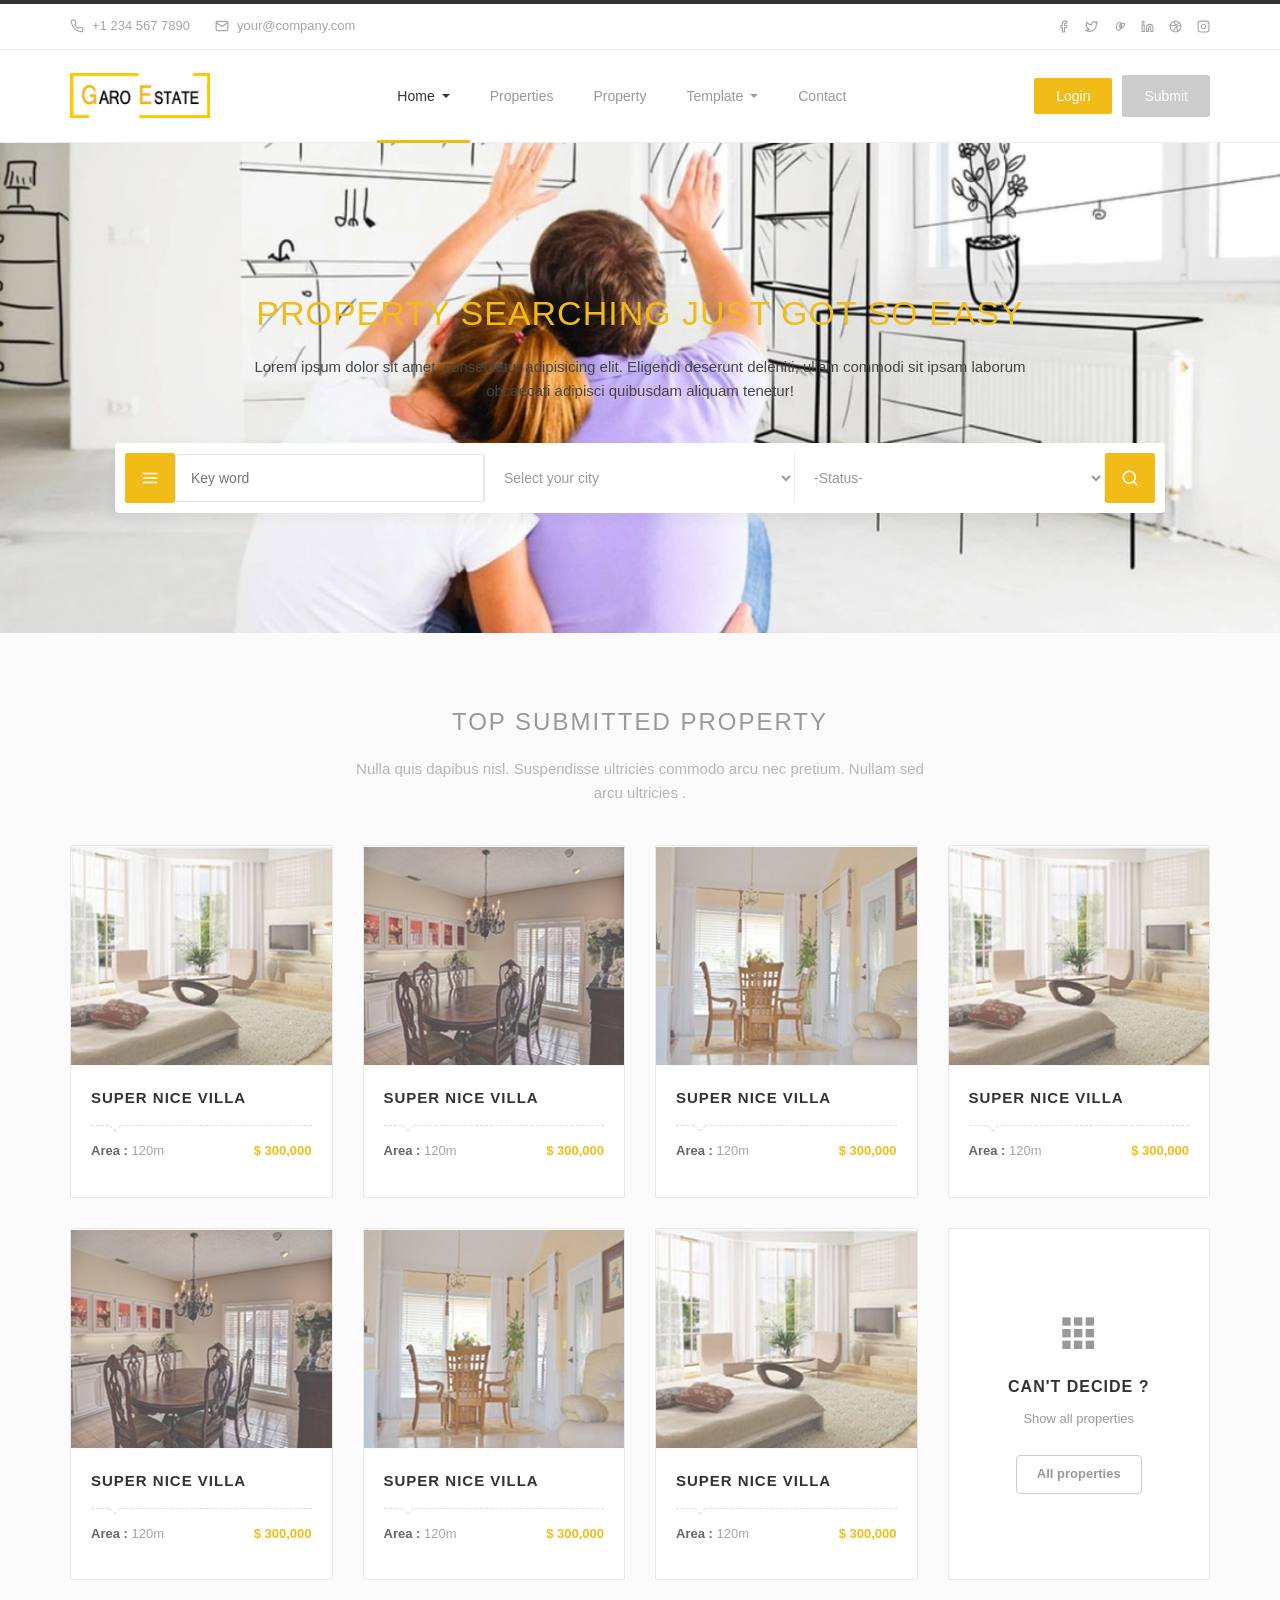
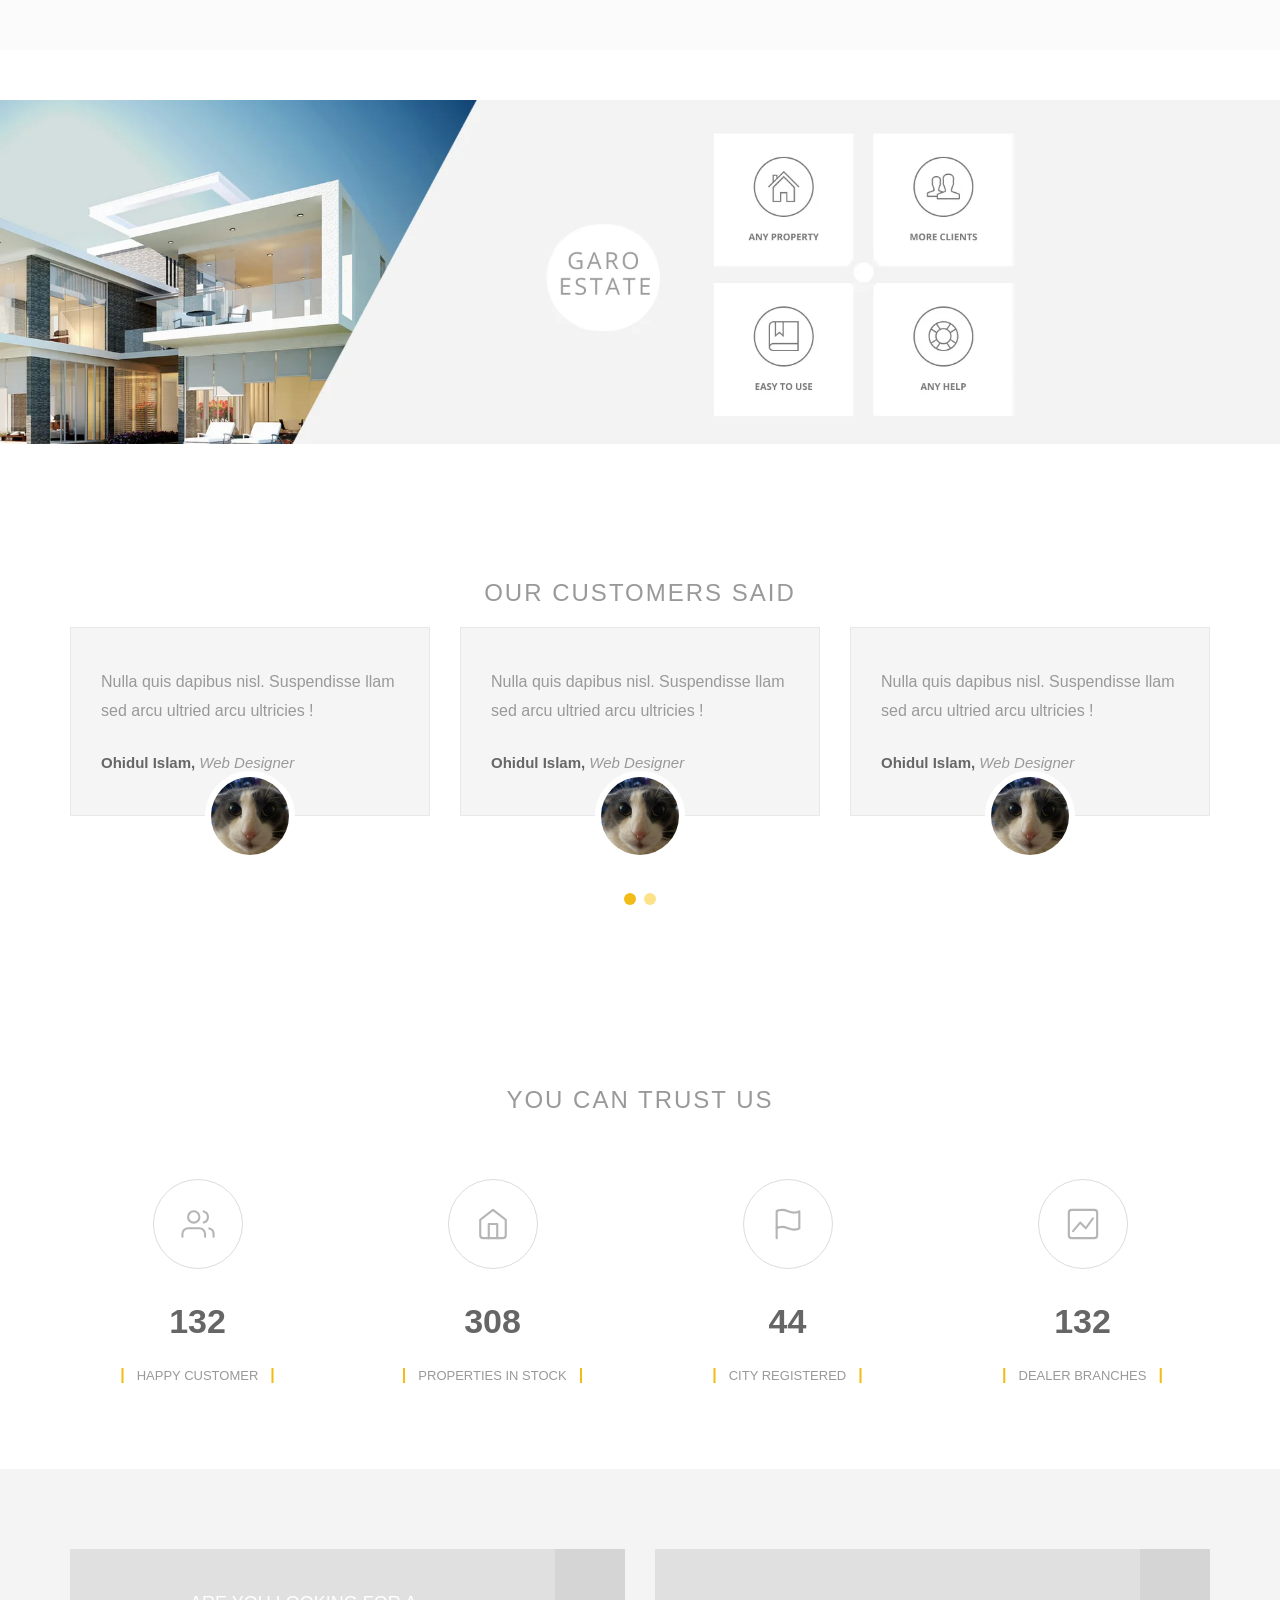
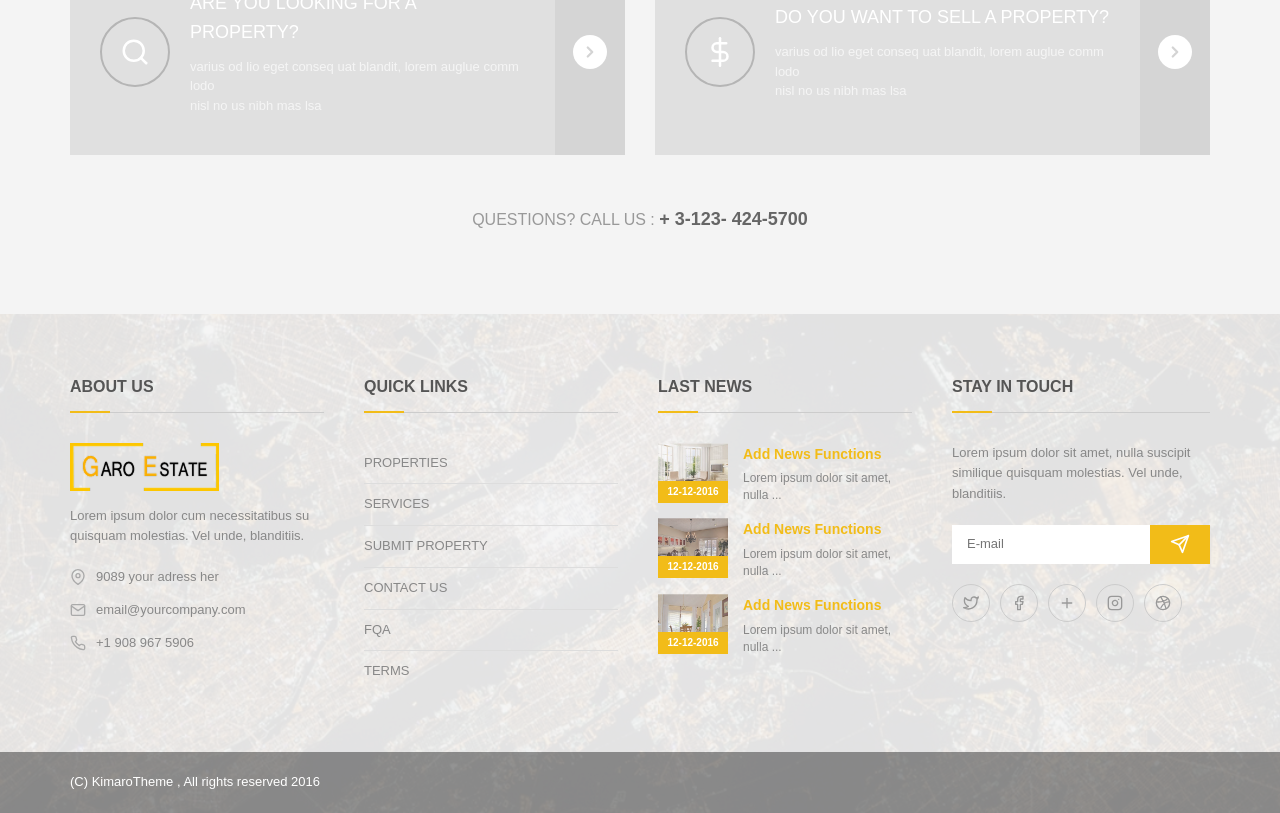
==== index.html @ 88545272 "Add files via upload" ====
<!DOCTYPE html>
<html lang="uk">
<head>
    <meta charset="UTF-8">
    <meta http-equiv="X-UA-Compatible" content="IE=edge">
    <meta name="viewport" content="width=device-width, initial-scale=1.0">
    <title>Garo Estate — Оренда та купівля елітної нерухомості</title>
    <meta name="description" content="Знайдіть віллу своєї мрії разом з Garo Estate. Продаж та оренда будинків, квартир та елітної нерухомості.">
    <link rel="icon" type="image/png" href="assets/img/favicon.png">
    <link rel="stylesheet" href="css/normalize.css">
    <link rel="stylesheet" href="https://cdn.jsdelivr.net/npm/swiper@11/swiper-bundle.min.css">
    <link rel="stylesheet" href="css/style.css">
</head>
<body>

    <header class="main-header">
        <div class="top-bar">
            <div class="container">
                <div class="top-bar__contacts">
                    <a href="tel:+1234567890">
                        <svg width="14" height="14" viewBox="0 0 24 24" fill="none" stroke="currentColor" stroke-width="2" stroke-linecap="round" stroke-linejoin="round"><path d="M22 16.92v3a2 2 0 0 1-2.18 2 19.79 19.79 0 0 1-8.63-3.07 19.5 19.5 0 0 1-6-6 19.79 19.79 0 0 1-3.07-8.67A2 2 0 0 1 4.11 2h3a2 2 0 0 1 2 1.72 12.84 12.84 0 0 0 .7 2.81 2 2 0 0 1-.45 2.11L8.09 9.91a16 16 0 0 0 6 6l1.27-1.27a2 2 0 0 1 2.11-.45 12.84 12.84 0 0 0 2.81.7A2 2 0 0 1 22 16.92z"></path></svg>
                        +1 234 567 7890
                    </a>
                    <a href="mailto:your@company.com">
                        <svg width="14" height="14" viewBox="0 0 24 24" fill="none" stroke="currentColor" stroke-width="2" stroke-linecap="round" stroke-linejoin="round"><path d="M4 4h16c1.1 0 2 .9 2 2v12c0 1.1-.9 2-2 2H4c-1.1 0-2-.9-2-2V6c0-1.1.9-2 2-2z"></path><polyline points="22,6 12,13 2,6"></polyline></svg>
                        your@company.com
                    </a>
                </div>
                <div class="top-bar__socials">
                    <a href="https://facebook.com" target="_blank" aria-label="Facebook">
                        <svg width="13" height="13" viewBox="0 0 24 24" fill="none" stroke="currentColor" stroke-width="2" stroke-linecap="round" stroke-linejoin="round"><path d="M18 2h-3a5 5 0 0 0-5 5v3H7v4h3v8h4v-8h3l1-4h-4V7a1 1 0 0 1 1-1h3z"></path></svg>
                    </a>
                    <a href="https://twitter.com" target="_blank" aria-label="Twitter">
                        <svg width="13" height="13" viewBox="0 0 24 24" fill="none" stroke="currentColor" stroke-width="2" stroke-linecap="round" stroke-linejoin="round"><path d="M23 3a10.9 10.9 0 0 1-3.14 1.53 4.48 4.48 0 0 0-7.86 3v1A10.66 10.66 0 0 1 3 4s-4 9 5 13a11.64 11.64 0 0 1-7 2c9 5 20 0 20-11.5a4.5 4.5 0 0 0-.08-.83A7.72 7.72 0 0 0 23 3z"></path></svg>
                    </a>
                    <a href="https://vimeo.com" target="_blank" aria-label="Vimeo">
                        <svg width="13" height="13" viewBox="0 0 24 24" fill="none" stroke="currentColor" stroke-width="2" stroke-linecap="round" stroke-linejoin="round"><path d="M22 6c0 4.14-5 9.17-10.5 12.33C9.5 19.5 6 17 6 13c0-3.33 3.5-9 6-9 2.5 0 4 2.5 4 5s-1.5 5-2.5 5-1.5-2-1.5-3c0-1 .5-2 1.5-2s1.5.5 1.5 1.5c0 1-.5 2-1.5 2-1 0-1.5-.5-1.5-1.5 0-1 1-3 2.5-4s4-1.5 6 0z"></path></svg>
                    </a>
                    <a href="https://linkedin.com" target="_blank" aria-label="LinkedIn">
                        <svg width="13" height="13" viewBox="0 0 24 24" fill="none" stroke="currentColor" stroke-width="2" stroke-linecap="round" stroke-linejoin="round"><path d="M16 8a6 6 0 0 1 6 6v7h-4v-7a2 2 0 0 0-2-2 2 2 0 0 0-2 2v7h-4v-7a6 6 0 0 1 6-6z"></path><rect x="2" y="9" width="4" height="12"></rect><circle cx="4" cy="4" r="2"></circle></svg>
                    </a>
                    <a href="https://dribbble.com" target="_blank" aria-label="Dribbble">
                        <svg width="13" height="13" viewBox="0 0 24 24" fill="none" stroke="currentColor" stroke-width="2" stroke-linecap="round" stroke-linejoin="round"><circle cx="12" cy="12" r="10"></circle><path d="M8.56 2.75c4.37 6.03 6.02 9.42 8.03 17.72m2.54-15.38c-3.72 4.35-8.94 5.83-16.79 5.25m19.5 0c-4.32-.42-9.15 1.54-12.82 8.44"></path></svg>
                    </a>
                    <a href="https://instagram.com" target="_blank" aria-label="Instagram">
                        <svg width="13" height="13" viewBox="0 0 24 24" fill="none" stroke="currentColor" stroke-width="2" stroke-linecap="round" stroke-linejoin="round"><rect x="2" y="2" width="20" height="20" rx="5" ry="5"></rect><path d="M16 11.37A4 4 0 1 1 12.63 8 4 4 0 0 1 16 11.37z"></path><line x1="17.5" y1="6.5" x2="17.51" y2="6.5"></line></svg>
                    </a>
                </div>
            </div>
        </div>

        <div class="nav-bar">
            <div class="container">
                <a href="index.html" class="logo">
                    <img src="assets/img/logo.png" alt="Garo Estate">
                </a>

                <button class="burger-menu" id="burgerToggle" aria-label="Menu">
                    <span class="burger-menu__line"></span>
                </button>

                <nav class="main-nav" id="mainNav">
                    <ul class="nav-list">
                        <li class="nav-item">
                            <a href="index.html" class="nav-link active">Home <span class="arrow-down"></span></a>
                        </li>
                        <li class="nav-item">
                            <a href="properties.html" class="nav-link">Properties</a>
                        </li>
                        <li class="nav-item">
                            <a href="property-single.html" class="nav-link">Property</a>
                        </li>
                        <li class="nav-item">
                            <a href="services.html" class="nav-link">Template <span class="arrow-down"></span></a>
                        </li>
                        <li class="nav-item">
                            <a href="contact.html" class="nav-link">Contact</a>
                        </li>
                    </ul>
                </nav>

                <div class="header-actions">
                    <button class="btn btn--login" id="openModalBtn">Login</button>
                    <a href="#" class="btn btn--submit">Submit</a>
                </div>
            </div>
        </div>
    </header>

    <main>
        <section class="hero-section">
            <div class="container">
                <h1 class="hero-title">PROPERTY SEARCHING JUST GOT SO EASY</h1>
                <p class="hero-subtitle">Lorem ipsum dolor sit amet, consectetur adipisicing elit. Eligendi deserunt deleniti, ullam commodi sit ipsam laborum obcaecati adipisci quibusdam aliquam tenetur!</p>
                
                <form class="hero-search-form">
                    <button type="button" class="btn-search-icon" aria-label="Menu">
                        <svg width="18" height="18" viewBox="0 0 24 24" fill="none" stroke="#ffffff" stroke-width="2" stroke-linecap="round" stroke-linejoin="round"><line x1="3" y1="12" x2="21" y2="12"></line><line x1="3" y1="6" x2="21" y2="6"></line><line x1="3" y1="18" x2="21" y2="18"></line></svg>
                    </button>
                    
                    <div class="input-group">
                        <input type="text" placeholder="Key word" aria-label="Keyword">
                    </div>
                    
                    <div class="input-group">
                        <select aria-label="City">
                            <option value="">Select your city</option>
                            <option value="Miami">Miami</option>
                            <option value="Coral Gables">Coral Gables</option>
                        </select>
                    </div>

                    <div class="input-group">
                        <select aria-label="Status">
                            <option value="">-Status-</option>
                            <option value="sale">For Sale</option>
                            <option value="rent">For Rent</option>
                        </select>
                    </div>
                    
                    <button type="submit" class="btn-search-icon" aria-label="Search">
                        <svg width="18" height="18" viewBox="0 0 24 24" fill="none" stroke="#ffffff" stroke-width="2" stroke-linecap="round" stroke-linejoin="round"><circle cx="11" cy="11" r="8"></circle><line x1="21" y1="21" x2="16.65" y2="16.65"></line></svg>
                    </button>
                </form>
            </div>
        </section>

        <section class="properties-section">
            <div class="container">
                <div class="section-header-centered">
                    <h2 class="section-title">Top Submitted Property</h2>
                    <p class="section-subtitle">Nulla quis dapibus nisl. Suspendisse ultricies commodo arcu nec pretium. Nullam sed arcu ultricies .</p>
                </div>
                
                <div class="properties-grid">
                    <article class="property-card">
                        <div class="property-card__img">
                            <img src="assets/img/content/villa-1.webp" alt="Villa">
                        </div>
                        <div class="property-card__content">
                            <h3>Super Nice Villa</h3>
                            <div class="card-divider"></div>
                            <div class="property-card__meta">
                                <span class="area"><strong>Area : </strong>120m</span>
                                <span class="price">$ 300,000</span>
                            </div>
                        </div>
                    </article>

                    <article class="property-card">
                        <div class="property-card__img">
                            <img src="assets/img/content/villa-2.webp" alt="Villa">
                        </div>
                        <div class="property-card__content">
                            <h3>Super Nice Villa</h3>
                            <div class="card-divider"></div>
                            <div class="property-card__meta">
                                <span class="area"><strong>Area : </strong>120m</span>
                                <span class="price">$ 300,000</span>
                            </div>
                        </div>
                    </article>

                    <article class="property-card">
                        <div class="property-card__img">
                            <img src="assets/img/content/villa-3.webp" alt="Villa">
                        </div>
                        <div class="property-card__content">
                            <h3>Super Nice Villa</h3>
                            <div class="card-divider"></div>
                            <div class="property-card__meta">
                                <span class="area"><strong>Area : </strong>120m</span>
                                <span class="price">$ 300,000</span>
                            </div>
                        </div>
                    </article>

                    <article class="property-card">
                        <div class="property-card__img">
                            <img src="assets/img/content/villa-1.webp" alt="Villa">
                        </div>
                        <div class="property-card__content">
                            <h3>Super Nice Villa</h3>
                            <div class="card-divider"></div>
                            <div class="property-card__meta">
                                <span class="area"><strong>Area : </strong>120m</span>
                                <span class="price">$ 300,000</span>
                            </div>
                        </div>
                    </article>

                    <article class="property-card">
                        <div class="property-card__img">
                            <img src="assets/img/content/villa-2.webp" alt="Villa">
                        </div>
                        <div class="property-card__content">
                            <h3>Super Nice Villa</h3>
                            <div class="card-divider"></div>
                            <div class="property-card__meta">
                                <span class="area"><strong>Area : </strong>120m</span>
                                <span class="price">$ 300,000</span>
                            </div>
                        </div>
                    </article>

                    <article class="property-card">
                        <div class="property-card__img">
                            <img src="assets/img/content/villa-3.webp" alt="Villa">
                        </div>
                        <div class="property-card__content">
                            <h3>Super Nice Villa</h3>
                            <div class="card-divider"></div>
                            <div class="property-card__meta">
                                <span class="area"><strong>Area : </strong>120m</span>
                                <span class="price">$ 300,000</span>
                            </div>
                        </div>
                    </article>

                    <article class="property-card">
                        <div class="property-card__img">
                            <img src="assets/img/content/villa-1.webp" alt="Villa">
                        </div>
                        <div class="property-card__content">
                            <h3>Super Nice Villa</h3>
                            <div class="card-divider"></div>
                            <div class="property-card__meta">
                                <span class="area"><strong>Area : </strong>120m</span>
                                <span class="price">$ 300,000</span>
                            </div>
                        </div>
                    </article>

                    <article class="property-card property-card--decide">
                        <div class="decide-box">
                            <svg width="40" height="40" viewBox="0 0 24 24" fill="#999" xmlns="http://www.w3.org/2000/svg" style="margin-bottom: 20px;">
                                <rect x="2" y="2" width="5" height="5" />
                                <rect x="9" y="2" width="5" height="5" />
                                <rect x="16" y="2" width="5" height="5" />
                                <rect x="2" y="9" width="5" height="5" />
                                <rect x="9" y="9" width="5" height="5" />
                                <rect x="16" y="9" width="5" height="5" />
                                <rect x="2" y="16" width="5" height="5" />
                                <rect x="9" y="16" width="5" height="5" />
                                <rect x="16" y="16" width="5" height="5" />
                            </svg>
                            <h3>Can't Decide ?</h3>
                            <p>Show all properties</p>
                            <a href="properties.html" class="btn btn--outline">All properties</a>
                        </div>
                    </article>
                </div>
            </div>
        </section>

        <section class="features-section" style="padding: 50px 0;">
            <div style="width: 100%; max-width: 1920px; margin: 0 auto;">
                <img src="assets/img/content/features-building.webp" alt="Garo Estate Features" style="width: 100%; display: block; object-fit: cover;">
            </div>
        </section>

        <section class="reviews-section">
            <div class="container">
                <h2 class="section-title">Our Customers Said</h2>
                
                <div class="swiper reviews-slider">
                    <div class="swiper-wrapper">
                        <div class="swiper-slide">
                            <div class="review-card">
                                <p class="review-text">Nulla quis dapibus nisl. Suspendisse llam sed arcu ultried arcu ultricies !</p>
                                <p class="review-author"><strong>Ohidul Islam,</strong> <em>Web Designer</em></p>
                            </div>
                            <img src="assets/img/content/user-1.webp" alt="Ohidul Islam" class="review-avatar">
                        </div>
                        <div class="swiper-slide">
                            <div class="review-card">
                                <p class="review-text">Nulla quis dapibus nisl. Suspendisse llam sed arcu ultried arcu ultricies !</p>
                                <p class="review-author"><strong>Ohidul Islam,</strong> <em>Web Designer</em></p>
                            </div>
                            <img src="assets/img/content/user-1.webp" alt="Ohidul Islam" class="review-avatar">
                        </div>
                        <div class="swiper-slide">
                            <div class="review-card">
                                <p class="review-text">Nulla quis dapibus nisl. Suspendisse llam sed arcu ultried arcu ultricies !</p>
                                <p class="review-author"><strong>Ohidul Islam,</strong> <em>Web Designer</em></p>
                            </div>
                            <img src="assets/img/content/user-1.webp" alt="Ohidul Islam" class="review-avatar">
                        </div>
                        <div class="swiper-slide">
                            <div class="review-card">
                                <p class="review-text">Nulla quis dapibus nisl. Suspendisse llam sed arcu ultried arcu ultricies !</p>
                                <p class="review-author"><strong>Ohidul Islam,</strong> <em>Web Designer</em></p>
                            </div>
                            <img src="assets/img/content/user-1.webp" alt="Ohidul Islam" class="review-avatar">
                        </div>
                        <div class="swiper-slide">
                            <div class="review-card">
                                <p class="review-text">Nulla quis dapibus nisl. Suspendisse llam sed arcu ultried arcu ultricies !</p>
                                <p class="review-author"><strong>Ohidul Islam,</strong> <em>Web Designer</em></p>
                            </div>
                            <img src="assets/img/content/user-1.webp" alt="Ohidul Islam" class="review-avatar">
                        </div>
                        <div class="swiper-slide">
                            <div class="review-card">
                                <p class="review-text">Nulla quis dapibus nisl. Suspendisse llam sed arcu ultried arcu ultricies !</p>
                                <p class="review-author"><strong>Ohidul Islam,</strong> <em>Web Designer</em></p>
                            </div>
                            <img src="assets/img/content/user-1.webp" alt="Ohidul Islam" class="review-avatar">
                        </div>
                    </div>
                    <div class="swiper-pagination"></div>
                </div>
            </div>
        </section>

        <section class="counters-section">
            <div class="container">
                <h2 class="section-title" style="margin-bottom: 60px;">You Can Trust Us</h2>
                <div class="counters-grid">
                    
                    <div class="counter-item">
                        <div class="counter-icon">
                            <svg width="34" height="34" viewBox="0 0 24 24" fill="none" stroke="#b5b5b5" stroke-width="1.5" stroke-linecap="round" stroke-linejoin="round">
                                <path d="M17 21v-2a4 4 0 0 0-4-4H5a4 4 0 0 0-4 4v2"></path>
                                <circle cx="9" cy="7" r="4"></circle>
                                <path d="M23 21v-2a4 4 0 0 0-3-3.87"></path>
                                <path d="M16 3.13a4 4 0 0 1 0 7.75"></path>
                            </svg>
                        </div>
                        <span class="counter-number" data-target="490">0</span>
                        <p class="counter-label"><span class="yellow-pipe">|</span> Happy Customer <span class="yellow-pipe">|</span></p>
                    </div>

                    <div class="counter-item">
                        <div class="counter-icon">
                            <svg width="34" height="34" viewBox="0 0 24 24" fill="none" stroke="#b5b5b5" stroke-width="1.5" stroke-linecap="round" stroke-linejoin="round">
                                <path d="M3 9l9-7 9 7v11a2 2 0 0 1-2 2H5a2 2 0 0 1-2-2z"></path>
                                <polyline points="9 22 9 12 15 12 15 22"></polyline>
                            </svg>
                        </div>
                        <span class="counter-number" data-target="1300">0</span>
                        <p class="counter-label"><span class="yellow-pipe">|</span> Properties in Stock <span class="yellow-pipe">|</span></p>
                    </div>

                    <div class="counter-item">
                        <div class="counter-icon">
                            <svg width="34" height="34" viewBox="0 0 24 24" fill="none" stroke="#b5b5b5" stroke-width="1.5" stroke-linecap="round" stroke-linejoin="round">
                                <path d="M4 15s1-1 4-1 5 2 8 2 4-1 4-1V3s-1 1-4 1-5-2-8-2-4 1-4 1z"></path>
                                <line x1="4" y1="22" x2="4" y2="15"></line>
                            </svg>
                        </div>
                        <span class="counter-number" data-target="146">0</span>
                        <p class="counter-label"><span class="yellow-pipe">|</span> City Registered <span class="yellow-pipe">|</span></p>
                    </div>

                    <div class="counter-item">
                        <div class="counter-icon">
                            <svg width="34" height="34" viewBox="0 0 24 24" fill="none" stroke="#b5b5b5" stroke-width="1.5" stroke-linecap="round" stroke-linejoin="round">
                                <rect x="2" y="2" width="20" height="20" rx="2" ry="2"></rect>
                                <polyline points="5 17 10 11 14 15 19 8"></polyline>
                            </svg>
                        </div>
                        <span class="counter-number" data-target="490">0</span>
                        <p class="counter-label"><span class="yellow-pipe">|</span> Dealer Branches <span class="yellow-pipe">|</span></p>
                    </div>

                </div>
            </div>
        </section>

        <section class="cta-section">
            <div class="container">
                <div class="cta-grid">
                    
                    <a href="properties.html" class="cta-box">
                        <div class="cta-box__content">
                            <div class="cta-box__icon">
                                <svg width="30" height="30" viewBox="0 0 24 24" fill="none" stroke="#fff" stroke-width="2" stroke-linecap="round" stroke-linejoin="round">
                                    <circle cx="11" cy="11" r="8"></circle>
                                    <line x1="21" y1="21" x2="16.65" y2="16.65"></line>
                                </svg>
                            </div>
                            <div class="cta-box__text">
                                <h3>ARE YOU LOOKING FOR A PROPERTY?</h3>
                                <p>varius od lio eget conseq uat blandit, lorem auglue comm lodo<br>nisl no us nibh mas lsa</p>
                            </div>
                        </div>
                        <div class="cta-box__arrow">
                            <div class="arrow-circle">
                                <svg width="18" height="18" viewBox="0 0 24 24" fill="none" stroke="#d4d4d4" stroke-width="3" stroke-linecap="round" stroke-linejoin="round">
                                    <polyline points="9 18 15 12 9 6"></polyline>
                                </svg>
                            </div>
                        </div>
                    </a>

                    <a href="contact.html" class="cta-box">
                        <div class="cta-box__content">
                            <div class="cta-box__icon">
                                <svg width="30" height="30" viewBox="0 0 24 24" fill="none" stroke="#fff" stroke-width="2" stroke-linecap="round" stroke-linejoin="round">
                                    <line x1="12" y1="1" x2="12" y2="23"></line>
                                    <path d="M17 5H9.5a3.5 3.5 0 0 0 0 7h5a3.5 3.5 0 0 1 0 7H6"></path>
                                </svg>
                            </div>
                            <div class="cta-box__text">
                                <h3>DO YOU WANT TO SELL A PROPERTY?</h3>
                                <p>varius od lio eget conseq uat blandit, lorem auglue comm lodo<br>nisl no us nibh mas lsa</p>
                            </div>
                        </div>
                        <div class="cta-box__arrow">
                            <div class="arrow-circle">
                                <svg width="18" height="18" viewBox="0 0 24 24" fill="none" stroke="#d4d4d4" stroke-width="3" stroke-linecap="round" stroke-linejoin="round">
                                    <polyline points="9 18 15 12 9 6"></polyline>
                                </svg>
                            </div>
                        </div>
                    </a>

                </div>

                <div class="cta-call">
                    QUESTIONS? CALL US : <strong>+ 3-123- 424-5700</strong>
                </div>
            </div>
        </section>
    </main>

    <footer class="main-footer">
        <div class="container footer-grid">
            
            <div class="footer-col">
                <h5 class="footer-title">ABOUT US</h5>
                <div class="footer-logo">
                    <img src="assets/img/logo.png" alt="Garo Estate">
                </div>
                <p class="footer-desc">Lorem ipsum dolor cum necessitatibus su quisquam molestias. Vel unde, blanditiis.</p>
                <ul class="footer-contact">
                    <li>
                        <svg width="16" height="16" viewBox="0 0 24 24" fill="none" stroke="currentColor" stroke-width="2" stroke-linecap="round" stroke-linejoin="round"><path d="M21 10c0 7-9 13-9 13s-9-6-9-13a9 9 0 0 1 18 0z"></path><circle cx="12" cy="10" r="3"></circle></svg>
                        9089 your adress her
                    </li>
                    <li>
                        <svg width="16" height="16" viewBox="0 0 24 24" fill="none" stroke="currentColor" stroke-width="2" stroke-linecap="round" stroke-linejoin="round"><path d="M4 4h16c1.1 0 2 .9 2 2v12c0 1.1-.9 2-2 2H4c-1.1 0-2-.9-2-2V6c0-1.1.9-2 2-2z"></path><polyline points="22,6 12,13 2,6"></polyline></svg>
                        email@yourcompany.com
                    </li>
                    <li>
                        <svg width="16" height="16" viewBox="0 0 24 24" fill="none" stroke="currentColor" stroke-width="2" stroke-linecap="round" stroke-linejoin="round"><path d="M22 16.92v3a2 2 0 0 1-2.18 2 19.79 19.79 0 0 1-8.63-3.07 19.5 19.5 0 0 1-6-6 19.79 19.79 0 0 1-3.07-8.67A2 2 0 0 1 4.11 2h3a2 2 0 0 1 2 1.72 12.84 12.84 0 0 0 .7 2.81 2 2 0 0 1-.45 2.11L8.09 9.91a16 16 0 0 0 6 6l1.27-1.27a2 2 0 0 1 2.11-.45 12.84 12.84 0 0 0 2.81.7A2 2 0 0 1 22 16.92z"></path></svg>
                        +1 908 967 5906
                    </li>
                </ul>
            </div>

            <div class="footer-col">
                <h5 class="footer-title">QUICK LINKS</h5>
                <ul class="footer-links">
                    <li><a href="properties.html">PROPERTIES</a></li>
                    <li><a href="services.html">SERVICES</a></li>
                    <li><a href="#">SUBMIT PROPERTY</a></li>
                    <li><a href="contact.html">CONTACT US</a></li>
                    <li><a href="#">FQA</a></li>
                    <li><a href="#">TERMS</a></li>
                </ul>
            </div>

            <div class="footer-col">
                <h5 class="footer-title">LAST NEWS</h5>
                <div class="footer-news">
                    
                    <article class="news-item">
                        <div class="news-item__img">
                            <img src="assets/img/content/villa-1.webp" alt="News">
                            <span class="news-date">12-12-2016</span>
                        </div>
                        <div class="news-item__content">
                            <h6><a href="#">Add News Functions</a></h6>
                            <p>Lorem ipsum dolor sit amet, nulla ...</p>
                        </div>
                    </article>

                    <article class="news-item">
                        <div class="news-item__img">
                            <img src="assets/img/content/villa-2.webp" alt="News">
                            <span class="news-date">12-12-2016</span>
                        </div>
                        <div class="news-item__content">
                            <h6><a href="#">Add News Functions</a></h6>
                            <p>Lorem ipsum dolor sit amet, nulla ...</p>
                        </div>
                    </article>

                    <article class="news-item">
                        <div class="news-item__img">
                            <img src="assets/img/content/villa-3.webp" alt="News">
                            <span class="news-date">12-12-2016</span>
                        </div>
                        <div class="news-item__content">
                            <h6><a href="#">Add News Functions</a></h6>
                            <p>Lorem ipsum dolor sit amet, nulla ...</p>
                        </div>
                    </article>

                </div>
            </div>

            <div class="footer-col">
                <h5 class="footer-title">STAY IN TOUCH</h5>
                <p class="footer-desc">Lorem ipsum dolor sit amet, nulla suscipit similique quisquam molestias. Vel unde, blanditiis.</p>
                
                <form class="footer-subscribe">
                    <input type="email" placeholder="E-mail" required>
                    <button type="submit" aria-label="Subscribe">
                        <svg width="20" height="20" viewBox="0 0 24 24" fill="none" stroke="currentColor" stroke-width="2" stroke-linecap="round" stroke-linejoin="round"><line x1="22" y1="2" x2="11" y2="13"></line><polygon points="22 2 15 22 11 13 2 9 22 2"></polygon></svg>
                    </button>
                </form>

                <div class="footer-socials">
                    <a href="https://twitter.com" target="_blank" aria-label="Twitter">
                        <svg width="16" height="16" viewBox="0 0 24 24" fill="none" stroke="currentColor" stroke-width="2" stroke-linecap="round" stroke-linejoin="round"><path d="M23 3a10.9 10.9 0 0 1-3.14 1.53 4.48 4.48 0 0 0-7.86 3v1A10.66 10.66 0 0 1 3 4s-4 9 5 13a11.64 11.64 0 0 1-7 2c9 5 20 0 20-11.5a4.5 4.5 0 0 0-.08-.83A7.72 7.72 0 0 0 23 3z"></path></svg>
                    </a>
                    <a href="https://facebook.com" target="_blank" aria-label="Facebook">
                        <svg width="16" height="16" viewBox="0 0 24 24" fill="none" stroke="currentColor" stroke-width="2" stroke-linecap="round" stroke-linejoin="round"><path d="M18 2h-3a5 5 0 0 0-5 5v3H7v4h3v8h4v-8h3l1-4h-4V7a1 1 0 0 1 1-1h3z"></path></svg>
                    </a>
                    <a href="https://google.com" target="_blank" aria-label="Google Plus">
                        <svg width="16" height="16" viewBox="0 0 24 24" fill="none" stroke="currentColor" stroke-width="2" stroke-linecap="round" stroke-linejoin="round"><line x1="12" y1="5" x2="12" y2="19"></line><line x1="5" y1="12" x2="19" y2="12"></line></svg>
                    </a>
                    <a href="https://instagram.com" target="_blank" aria-label="Instagram">
                        <svg width="16" height="16" viewBox="0 0 24 24" fill="none" stroke="currentColor" stroke-width="2" stroke-linecap="round" stroke-linejoin="round"><rect x="2" y="2" width="20" height="20" rx="5" ry="5"></rect><path d="M16 11.37A4 4 0 1 1 12.63 8 4 4 0 0 1 16 11.37z"></path><line x1="17.5" y1="6.5" x2="17.51" y2="6.5"></line></svg>
                    </a>
                    <a href="https://dribbble.com" target="_blank" aria-label="Dribbble">
                        <svg width="16" height="16" viewBox="0 0 24 24" fill="none" stroke="currentColor" stroke-width="2" stroke-linecap="round" stroke-linejoin="round"><circle cx="12" cy="12" r="10"></circle><path d="M8.56 2.75c4.37 6.03 6.02 9.42 8.03 17.72m2.54-15.38c-3.72 4.35-8.94 5.83-16.79 5.25m19.5 0c-4.32-.42-9.15 1.54-12.82 8.44"></path></svg>
                    </a>
                </div>
            </div>

        </div>

        <div class="footer-bottom">
            <div class="container">
                <p>(C) KimaroTheme , All rights reserved 2016</p>
            </div>
        </div>
    </footer>

    <div class="modal-overlay" id="modalOverlay">
        <div class="modal-window">
            <button class="modal-close" id="closeModalBtn" aria-label="Close">&times;</button>
            <h3>Авторизація</h3>
            <form class="modal-form">
                <input type="text" placeholder="Логін чи Email" required>
                <input type="password" placeholder="Пароль" required>
                <button type="submit" class="btn btn--submit">Увійти</button>
            </form>
        </div>
    </div>

    <script src="https://cdn.jsdelivr.net/npm/swiper@11/swiper-bundle.min.js"></script>
    <script src="js/main.js"></script>
</body>
</html>
---- css/style.css ----
:root {
    --color-primary: #f2bc18;
    --color-dark: #242424;
    --color-light: #f9f9f9;
    --color-gray: #777777;
    --color-white: #ffffff;
    --font-main: 'Segoe UI', Tahoma, Geneva, Verdana, sans-serif;
    --transition: all 0.3s ease;
}

*, *::before, *::after {
    box-sizing: border-box;
    margin: 0;
    padding: 0;
}

body {
    font-family: var(--font-main);
    color: var(--color-dark);
    line-height: 1.6;
    background-color: var(--color-white);
    overflow-x: hidden;
}

img {
    max-width: 100%;
    height: auto;
    display: block;
}

a {
    text-decoration: none;
    color: inherit;
    transition: var(--transition);
}

ul {
    list-style: none;
}

.container {
    width: 100%;
    padding-right: 15px;
    padding-left: 15px;
    margin-right: auto;
    margin-left: auto;
}

.btn {
    display: inline-flex;
    align-items: center;
    justify-content: center;
    padding: 10px 24px;
    font-weight: 600;
    border: none;
    border-radius: 4px;
    cursor: pointer;
    transition: var(--transition);
}

.btn--full {
    width: 100%;
    padding: 12px 24px;
    text-transform: uppercase;
}

.btn--search {
    background-color: var(--color-primary);
    color: var(--color-white);
}

.btn--search:hover {
    background-color: #d6a411;
}

.main-header {
    border-top: 4px solid #333333;
}

.top-bar {
    display: none;
}

.nav-bar {
    padding: 15px 0;
    border-bottom: 1px solid #eee;
    background-color: var(--color-white);
}

.nav-bar .container {
    display: flex;
    align-items: center;
    justify-content: space-between;
    position: relative;
}

.logo img {
    height: 40px;
}

.burger-menu {
    display: block;
    background: none;
    border: none;
    width: 30px;
    height: 20px;
    position: relative;
    cursor: pointer;
    z-index: 100;
}

.burger-menu__line,
.burger-menu::before,
.burger-menu::after {
    content: "";
    position: absolute;
    width: 100%;
    height: 3px;
    background-color: var(--color-dark);
    transition: var(--transition);
}

.burger-menu::before { top: 0; }
.burger-menu__line { top: 9px; }
.burger-menu::after { bottom: 0; }

.burger-menu.active::before {
    transform: rotate(45deg);
    top: 9px;
}
.burger-menu.active .burger-menu__line {
    opacity: 0;
}
.burger-menu.active::after {
    transform: rotate(-45deg);
    bottom: 9px;
}

.main-nav {
    position: fixed;
    top: 0;
    right: -100%;
    width: 80%;
    height: 100vh;
    background-color: var(--color-white);
    box-shadow: -5px 0 15px rgba(0,0,0,0.1);
    z-index: 99;
    transition: var(--transition);
    padding: 80px 30px 30px;
}

.main-nav.active {
    right: 0;
}

.nav-list {
    display: flex;
    flex-direction: column;
    gap: 20px;
}

.nav-link {
    font-size: 18px;
    font-weight: 500;
    color: #999999;
}

.nav-link.active, .nav-link:hover {
    color: #333333;
}

.header-actions {
    display: none;
}

.hero-section {
    background: url('../assets/img/content/hero-bg.webp') center/cover no-repeat;
    padding: 120px 0;
    text-align: center;
}

.hero-title {
    font-size: 34px;
    font-weight: 300;
    color: var(--color-primary);
    text-transform: uppercase;
    letter-spacing: 1px;
    margin-bottom: 15px;
}

.hero-subtitle {
    color: #444444;
    font-size: 15px;
    font-weight: 500;
    max-width: 800px;
    margin: 0 auto 40px;
    line-height: 1.6;
}

.hero-search-form {
    display: flex;
    flex-direction: column;
    background: #ffffff;
    padding: 10px;
    border-radius: 4px;
    box-shadow: 0 5px 15px rgba(0,0,0,0.05);
    max-width: 1050px;
    margin: 0 auto;
    gap: 10px;
}

.btn-search-icon {
    background: var(--color-primary);
    border: none;
    width: 100%;
    height: 50px;
    display: flex;
    align-items: center;
    justify-content: center;
    border-radius: 2px;
    cursor: pointer;
    transition: background 0.3s;
}

.btn-search-icon:hover {
    background: #d6a411;
}

.input-group {
    border-bottom: 1px solid #eeeeee;
    display: flex;
    align-items: center;
}

.input-group:last-child {
    border-bottom: none;
}

.input-group input {
    border: 1px solid #e5e5e5;
    border-radius: 2px;
    background: transparent;
    padding: 15px;
    width: 100%;
    color: #999999;
    font-size: 14px;
    outline: none;
}

.input-group select {
    border: none;
    background: transparent;
    padding: 15px;
    width: 100%;
    color: #999999;
    font-size: 14px;
    outline: none;
}

.section-header-centered {
    text-align: center;
    max-width: 600px;
    margin: 0 auto 40px;
}

.section-title {
    text-align: center;
    font-size: 24px;
    font-weight: 300;
    color: #999;
    text-transform: uppercase;
    letter-spacing: 2px;
    margin-bottom: 15px;
}

.section-subtitle {
    text-align: center;
    color: #b5b5b5;
    font-size: 15px;
    font-weight: 300;
    margin-bottom: 35px;
}

.properties-section {
    padding: 70px 0;
    background-color: #fbfbfb;
}

.properties-grid {
    display: grid;
    grid-template-columns: 1fr;
    gap: 30px;
}

.properties-grid--list {
    grid-template-columns: 1fr !important;
}

.properties-grid--list .property-card {
    flex-direction: row;
    align-items: stretch;
}

.properties-grid--list .property-card__img {
    width: 350px;
    height: auto;
    flex-shrink: 0;
}

.properties-grid--list .property-card__content {
    justify-content: center;
    padding: 30px;
}

.property-card {
    border: 1px solid #e8e8e8;
    background: #ffffff;
    border-radius: 2px;
    display: flex;
    flex-direction: column;
    overflow: hidden;
}

.property-card__img img {
    width: 100%;
    height: 220px;
    object-fit: cover;
    display: block;
}

.property-card__content {
    padding: 20px;
    display: flex;
    flex-direction: column;
    flex-grow: 1;
}

.property-card__content h3 {
    font-size: 15px;
    font-weight: 700;
    color: #333;
    text-transform: uppercase;
    letter-spacing: 1px;
    margin-bottom: 15px;
}

.card-divider {
    width: 100%;
    height: 1px;
    border-bottom: 1px dashed #ddd;
    position: relative;
    margin-bottom: 15px;
}

.card-divider::after {
    content: '';
    position: absolute;
    bottom: -5px;
    left: 20px;
    width: 8px;
    height: 8px;
    background: #ffffff;
    border-bottom: 1px dashed #ddd;
    border-right: 1px dashed #ddd;
    transform: rotate(45deg);
}

.property-card__meta {
    display: flex;
    justify-content: space-between;
    align-items: center;
    font-size: 13px;
    color: #a5a5a5;
    font-weight: 300;
    margin-bottom: 15px;
}

.property-card__meta .area strong {
    font-weight: 700;
    color: #666;
}

.property-card__meta .price {
    color: var(--color-primary);
    font-weight: 700;
}

.property-card__icons {
    display: flex;
    gap: 5px;
    font-size: 13px;
    color: #a5a5a5;
    align-items: center;
}

.property-card__icons span {
    display: flex;
    align-items: center;
    gap: 3px;
}

.property-card__icons .pipe {
    color: #cccccc;
    margin-left: 2px;
    margin-right: 2px;
}

.property-card--decide {
    justify-content: center;
    align-items: center;
    text-align: center;
    background: #ffffff;
}

.decide-box {
    padding: 30px 20px;
    display: flex;
    flex-direction: column;
    align-items: center;
}

.decide-box h3 {
    font-size: 16px;
    font-weight: 600;
    color: #333;
    text-transform: uppercase;
    letter-spacing: 1px;
    margin-bottom: 10px;
}

.decide-box p {
    font-size: 13px;
    color: #999;
    font-weight: 300;
    margin-bottom: 25px;
}

.btn--outline {
    background: transparent;
    border: 1px solid #ccc;
    color: #999;
    padding: 8px 20px;
    font-size: 13px;
    text-transform: none;
    transition: all 0.3s;
}

.btn--outline:hover {
    background: #f5f5f5;
    color: #333;
}

.page-banner {
    padding: 50px 0;
    text-align: center;
    color: #ffffff;
}

.page-banner__title {
    font-size: 28px;
    font-weight: 300;
    text-transform: uppercase;
    letter-spacing: 2px;
}

.catalog-page {
    padding: 60px 0;
    background-color: var(--color-white);
}

.catalog-layout {
    display: flex;
    flex-direction: column;
    gap: 40px;
}

.sidebar {
    background-color: #ffffff;
}

.widget {
    margin-bottom: 40px;
}

.widget-title {
    font-size: 16px;
    font-weight: 600;
    color: #333333;
    text-transform: uppercase;
    letter-spacing: 1px;
    margin-bottom: 25px;
    padding-bottom: 10px;
    border-bottom: 1px solid #eeeeee;
    position: relative;
}

.widget-title::after {
    content: "";
    position: absolute;
    bottom: -1px;
    left: 0;
    width: 40px;
    height: 2px;
    background: var(--color-primary);
}

.sidebar-form {
    display: flex;
    flex-direction: column;
    gap: 20px;
}

.sidebar-input, .sidebar-select {
    width: 100%;
    padding: 12px 15px;
    border: 1px solid #e5e5e5;
    background: #ffffff;
    color: #999999;
    font-size: 13px;
    outline: none;
}

.sidebar-select-group {
    display: flex;
    gap: 10px;
}

.sidebar-select-group .sidebar-select {
    flex: 1;
}

.range-widget {
    margin-bottom: 20px;
}

.range-widget label {
    font-size: 13px;
    color: #999999;
    display: block;
    margin-bottom: 15px;
}

.dual-slider {
    position: relative;
    height: 8px;
    background: #f0f0f0;
    border-radius: 4px;
    margin: 15px 0;
}

.slider-track {
    position: absolute;
    height: 100%;
    background: var(--color-primary);
    border-radius: 4px;
    z-index: 1;
}

.dual-slider input[type="range"] {
    position: absolute;
    width: 100%;
    height: 8px;
    top: 0;
    background: transparent;
    pointer-events: none;
    -webkit-appearance: none;
    appearance: none;
    z-index: 2;
    margin: 0;
}

.dual-slider input[type="range"]::-webkit-slider-thumb {
    pointer-events: auto;
    -webkit-appearance: none;
    appearance: none;
    width: 20px;
    height: 20px;
    background: #ffffff;
    border: 4px solid var(--color-primary);
    border-radius: 50%;
    cursor: pointer;
    position: relative;
    z-index: 3;
    margin-top: -6px;
}

.range-labels {
    display: flex;
    justify-content: space-between;
    font-size: 14px;
    color: #777777;
    font-weight: 700;
}

.range-row {
    display: flex;
    gap: 15px;
}

.range-row .range-widget {
    flex: 1;
}

.checkbox-grid {
    display: grid;
    grid-template-columns: repeat(2, 1fr);
    gap: 15px 10px;
    margin-bottom: 20px;
}

.custom-checkbox {
    display: flex;
    align-items: center;
    font-size: 13px;
    color: #999999;
    cursor: pointer;
    position: relative;
    padding-left: 25px;
}

.custom-checkbox input {
    position: absolute;
    opacity: 0;
    cursor: pointer;
    height: 0;
    width: 0;
}

.checkmark {
    position: absolute;
    top: 0;
    left: 0;
    height: 16px;
    width: 16px;
    background-color: #ffffff;
    border: 1px solid #dddddd;
}

.custom-checkbox:hover input ~ .checkmark {
    border-color: var(--color-primary);
}

.custom-checkbox input:checked ~ .checkmark {
    background-color: var(--color-primary);
    border-color: var(--color-primary);
}

.checkmark:after {
    content: "";
    position: absolute;
    display: none;
    left: 5px;
    top: 2px;
    width: 4px;
    height: 8px;
    border: solid white;
    border-width: 0 2px 2px 0;
    transform: rotate(45deg);
}

.custom-checkbox input:checked ~ .checkmark:after {
    display: block;
}

.recommended-list {
    display: flex;
    flex-direction: column;
    gap: 15px;
}

.recommended-item {
    display: flex;
    align-items: center;
    gap: 15px;
    text-decoration: none;
    transition: opacity 0.3s;
}

.recommended-item:hover {
    opacity: 0.8;
}

.recommended-item__img {
    width: 80px;
    height: 60px;
    position: relative;
    flex-shrink: 0;
}

.recommended-item__img img {
    width: 100%;
    height: 100%;
    object-fit: cover;
}

.recommended-tags {
    position: absolute;
    bottom: 0;
    left: 0;
    display: flex;
    z-index: 2;
}

.recommended-tags span {
    display: flex;
    align-items: center;
    justify-content: center;
    width: 24px;
    height: 24px;
    font-size: 12px;
    font-weight: 700;
    color: #fff;
}

.tag-a { background-color: #8cc152; }
.tag-s { background-color: var(--color-primary); }

.recommended-item__info h4 {
    font-size: 13px;
    color: var(--color-primary);
    margin: 0 0 5px;
    text-transform: uppercase;
}

.recommended-item__info p {
    font-size: 12px;
    color: #999999;
    margin: 0;
}

.catalog-content {
    flex: 1;
}

.content-toolbar {
    display: flex;
    flex-direction: column;
    gap: 15px;
    margin-bottom: 30px;
    padding-bottom: 15px;
    border-bottom: 1px solid #eeeeee;
}

.toolbar-sort {
    display: flex;
    flex-wrap: wrap;
    align-items: center;
    gap: 10px;
}

.toolbar-btn {
    background: #333333;
    color: #ffffff;
    border: none;
    padding: 8px 15px;
    font-size: 13px;
    cursor: pointer;
    display: flex;
    align-items: center;
    gap: 5px;
}

.toolbar-btn.outline {
    background: transparent;
    color: #333333;
    border: 1px solid #dddddd;
}

.toolbar-btn svg {
    transition: transform 0.3s;
}

.toolbar-btn.asc svg {
    transform: rotate(180deg);
}

.toolbar-text {
    font-size: 13px;
    color: #999999;
    margin-left: 10px;
}

.toolbar-input {
    width: 50px;
    padding: 5px;
    border: 1px solid #dddddd;
    font-size: 13px;
    color: #555555;
    text-align: center;
    outline: none;
}

.toolbar-views {
    display: flex;
    gap: 5px;
}

.view-btn {
    width: 30px;
    height: 30px;
    background: transparent;
    border: none;
    color: #cccccc;
    cursor: pointer;
    display: flex;
    align-items: center;
    justify-content: center;
}

.view-btn.active, .view-btn:hover {
    color: var(--color-primary);
}

.pagination {
    display: flex;
    justify-content: flex-end;
    gap: 5px;
    margin-top: 40px;
}

.pagination li a {
    display: flex;
    align-items: center;
    justify-content: center;
    height: 35px;
    min-width: 35px;
    padding: 0 10px;
    border: 1px solid #eeeeee;
    color: #999999;
    font-size: 13px;
    font-weight: 600;
    transition: all 0.3s;
}

.pagination li a.active, .pagination li a:hover {
    color: var(--color-primary);
    border-color: var(--color-primary);
}

.pagination li a.disabled {
    color: #cccccc;
    border-color: #eeeeee;
    pointer-events: none;
    cursor: default;
}

.modal-overlay {
    position: fixed;
    top: 0;
    left: 0;
    width: 100%;
    height: 100%;
    background: rgba(0, 0, 0, 0.6);
    display: flex;
    align-items: center;
    justify-content: center;
    opacity: 0;
    pointer-events: none;
    z-index: 1000;
    transition: var(--transition);
}

.modal-overlay.open {
    opacity: 1;
    pointer-events: auto;
}

.modal-window {
    background: var(--color-white);
    padding: 40px;
    border-radius: 8px;
    position: relative;
    width: 90%;
    max-width: 400px;
    transform: translateY(-50px);
    transition: var(--transition);
}

.modal-overlay.open .modal-window {
    transform: translateY(0);
}

.modal-close {
    position: absolute;
    top: 15px;
    right: 15px;
    background: none;
    border: none;
    font-size: 28px;
    cursor: pointer;
}

.modal-form {
    display: flex;
    flex-direction: column;
    gap: 15px;
    margin-top: 20px;
}

.modal-form input {
    padding: 12px;
    border: 1px solid #ccc;
    border-radius: 4px;
}

.reviews-section {
    padding: 80px 0;
    background-color: var(--color-white);
    text-align: center;
}

.reviews-slider {
    padding-bottom: 60px;
}

.swiper-slide {
    position: relative;
    padding-bottom: 45px;
    display: flex;
    justify-content: center;
}

.review-card {
    background: #f5f5f5;
    border: 1px solid #e8e8e8;
    padding: 40px 30px;
    text-align: left;
    width: 100%;
}

.review-text {
    color: #999999;
    font-size: 16px;
    font-weight: 300;
    line-height: 1.8;
    margin-bottom: 25px;
}

.review-author {
    font-size: 15px;
}

.review-author strong {
    color: #666666;
    font-weight: 700;
}

.review-author em {
    color: #999999;
    font-style: italic;
    font-weight: 400;
}

.review-avatar {
    width: 90px;
    height: 90px;
    border-radius: 50%;
    object-fit: cover;
    border: 6px solid #ffffff;
    position: absolute;
    bottom: 0;
    left: 50%;
    transform: translateX(-50%);
    z-index: 2;
    background-color: #ffffff;
}

.reviews-slider .swiper-pagination-bullet {
    width: 12px;
    height: 12px;
    background: #fce38a;
    opacity: 1;
    margin: 0 5px;
}

.reviews-slider .swiper-pagination-bullet-active {
    background: var(--color-primary);
}

.counters-section {
    padding: 80px 0;
    background-color: var(--color-white);
    text-align: center;
}

.counters-grid {
    display: grid;
    grid-template-columns: 1fr;
    gap: 40px;
}

.counter-item {
    display: flex;
    flex-direction: column;
    align-items: center;
}

.counter-icon {
    width: 90px;
    height: 90px;
    border: 1px solid #dcdcdc;
    border-radius: 50%;
    display: flex;
    align-items: center;
    justify-content: center;
    margin: 0 auto 25px;
}

.counter-number {
    font-size: 34px;
    font-weight: 700;
    color: #666666;
    display: block;
    margin-bottom: 15px;
}

.counter-label {
    display: flex;
    align-items: center;
    justify-content: center;
    gap: 12px;
    font-size: 13px;
    color: #999999;
    text-transform: uppercase;
    font-weight: 400;
}

.yellow-pipe {
    color: var(--color-primary);
    font-weight: 700;
    font-size: 16px;
    position: relative;
    top: -1px;
}

.cta-section {
    background-color: #f4f4f4;
    padding: 80px 0;
}

.cta-grid {
    display: flex;
    flex-direction: column; 
    gap: 30px;
}

.cta-box {
    display: flex;
    background-color: #e0e0e0;
    text-decoration: none;
    color: #fff;
    transition: transform 0.3s ease;
}

.cta-box:hover {
    transform: translateY(-5px);
}

.cta-box__content {
    display: flex;
    flex-direction: column;
    align-items: center;
    text-align: center;
    padding: 40px 30px;
    gap: 20px;
    flex-grow: 1;
}

.cta-box__icon {
    width: 70px;
    height: 70px;
    border: 2px solid #b5b5b5;
    border-radius: 50%;
    display: flex;
    align-items: center;
    justify-content: center;
    flex-shrink: 0;
}

.cta-box__text h3 {
    font-size: 18px;
    font-weight: 400;
    margin-bottom: 10px;
    text-transform: uppercase;
    color: #ffffff;
}

.cta-box__text p {
    font-size: 13px;
    font-weight: 300;
    color: #f5f5f5;
    line-height: 1.5;
}

.cta-box__arrow {
    background-color: #d5d5d5;
    width: 70px;
    display: flex;
    align-items: center;
    justify-content: center;
    flex-shrink: 0;
}

.arrow-circle {
    width: 34px;
    height: 34px;
    background-color: #ffffff;
    border-radius: 50%;
    display: flex;
    align-items: center;
    justify-content: center;
}

.cta-call {
    text-align: center;
    margin-top: 50px;
    font-size: 16px;
    color: #999999;
    font-weight: 300;
}

.cta-call strong {
    color: #666666;
    font-weight: 600;
    font-size: 18px;
}

.main-footer {
    position: relative;
    background: url('../assets/img/content/footer-map.jpg') center/cover no-repeat;
    padding: 60px 0 0;
    color: #888;
    z-index: 1;
    overflow: hidden;
}

.main-footer::before {
    content: "";
    position: absolute;
    top: 0;
    left: 0;
    width: 100%;
    height: 100%;
    background: rgba(245, 245, 245, 0.92);
    z-index: -1;
}

.footer-grid {
    display: grid;
    grid-template-columns: 1fr;
    gap: 40px;
    margin-bottom: 60px;
}

.footer-title {
    font-size: 16px;
    font-weight: 600;
    color: #555;
    text-transform: uppercase;
    margin-bottom: 30px;
    position: relative;
    padding-bottom: 12px;
    border-bottom: 1px solid #ccc;
}

.footer-title::after {
    content: "";
    position: absolute;
    bottom: -1px;
    left: 0;
    width: 40px;
    height: 2px;
    background: var(--color-primary);
}

.footer-desc {
    font-size: 13px;
    line-height: 1.6;
    margin-bottom: 20px;
}

.footer-logo {
    margin-bottom: 15px;
    max-width: 150px;
    overflow: hidden;
}

.footer-contact {
    display: flex;
    flex-direction: column;
    gap: 12px;
    font-size: 13px;
}

.footer-contact li {
    display: flex;
    align-items: center;
    gap: 10px;
}

.footer-contact svg {
    color: #aaa;
}

.footer-links {
    display: flex;
    flex-direction: column;
}

.footer-links li {
    border-bottom: 1px solid #ddd;
}

.footer-links li:last-child {
    border-bottom: none;
}

.footer-links a {
    display: block;
    padding: 10px 0;
    color: #888;
    font-size: 13px;
    text-transform: uppercase;
    transition: color 0.3s;
}

.footer-links a:hover {
    color: var(--color-primary);
}

.footer-news {
    display: flex;
    flex-direction: column;
    gap: 15px;
}

.news-item {
    display: flex;
    gap: 15px;
}

.news-item__img {
    width: 70px;
    height: 60px;
    position: relative;
    flex-shrink: 0;
    overflow: hidden; 
}

.news-item__img img {
    width: 100%;
    height: 100%;
    object-fit: cover;
}

.news-date {
    position: absolute;
    bottom: 0;
    left: 0;
    width: 100%;
    background: var(--color-primary);
    color: #fff;
    font-size: 10px;
    text-align: center;
    padding: 3px 0;
    font-weight: 600;
}

.news-item__content h6 {
    margin: 0 0 5px 0;
}

.news-item__content h6 a {
    color: var(--color-primary);
    font-size: 14px;
    font-weight: 600;
}

.news-item__content p {
    font-size: 12px;
    line-height: 1.4;
    margin: 0;
}

.footer-subscribe {
    display: flex;
    margin: 20px 0;
}

.footer-subscribe input {
    flex: 1;
    padding: 12px 15px;
    border: none;
    background: #ffffff;
    font-size: 13px;
    outline: none;
    color: #555;
}

.footer-subscribe button {
    background: var(--color-primary);
    border: none;
    padding: 0 20px;
    color: #fff;
    cursor: pointer;
    display: flex;
    align-items: center;
    justify-content: center;
    transition: background 0.3s;
}

.footer-subscribe button:hover {
    background: #d6a411;
}

.footer-socials {
    display: flex;
    gap: 10px;
}

.footer-socials a {
    width: 38px;
    height: 38px;
    border: 1px solid #ccc;
    border-radius: 50%;
    display: flex;
    align-items: center;
    justify-content: center;
    color: #999;
    transition: all 0.3s;
}

.footer-socials a:hover {
    border-color: var(--color-primary);
    color: var(--color-primary);
}

.footer-bottom {
    background: rgba(0, 0, 0, 0.4); 
    padding: 20px 0;
    text-align: left;
    font-size: 13px;
    color: #ffffff;
    position: relative;
    z-index: 2;
}

.prop-gallery {
    margin-bottom: 30px;
}

.prop-gallery__main {
    position: relative;
    margin-bottom: 10px;
}

.prop-gallery__main img {
    width: 100%;
    height: 400px;
    object-fit: cover;
    display: block;
}

.prop-gallery__actions {
    position: absolute;
    top: 20px;
    right: 20px;
    display: flex;
    gap: 10px;
}

.prop-gallery__actions button {
    width: 40px;
    height: 40px;
    border-radius: 50%;
    border: 2px solid #ffffff;
    background: transparent;
    display: flex;
    align-items: center;
    justify-content: center;
    cursor: pointer;
    transition: all 0.3s;
}

.prop-gallery__actions button:hover {
    background: var(--color-primary);
    border-color: var(--color-primary);
}

.prop-gallery__arrow {
    position: absolute;
    top: 50%;
    transform: translateY(-50%);
    background: rgba(0,0,0,0.3);
    border: none;
    width: 50px;
    height: 50px;
    display: flex;
    align-items: center;
    justify-content: center;
    cursor: pointer;
    transition: background 0.3s;
}

.prop-gallery__arrow:hover {
    background: var(--color-primary);
}

.prop-gallery__arrow.prev { left: 0; }
.prop-gallery__arrow.next { right: 0; }

.prop-gallery__thumbs {
    display: grid;
    grid-template-columns: repeat(4, 1fr);
    gap: 10px;
}

.prop-gallery__thumbs img {
    width: 100%;
    height: 80px;
    object-fit: cover;
    cursor: pointer;
    opacity: 0.6;
    transition: all 0.3s;
}

.prop-gallery__thumbs img.active,
.prop-gallery__thumbs img:hover {
    opacity: 1;
    border: 2px solid #fff;
    box-shadow: 0 0 0 2px var(--color-primary);
}

.prop-header {
    display: flex;
    justify-content: space-between;
    align-items: center;
    margin-bottom: 30px;
    flex-wrap: wrap;
    gap: 15px;
}

.prop-title {
    font-size: 24px;
    font-weight: 300;
    color: #555;
    text-transform: uppercase;
    letter-spacing: 1px;
    margin: 0;
}

.prop-price {
    font-size: 32px;
    font-weight: 700;
    color: var(--color-primary);
}

.prop-meta {
    display: flex;
    flex-wrap: wrap;
    gap: 30px;
    padding-bottom: 30px;
    border-bottom: 1px solid #eeeeee;
    margin-bottom: 40px;
}

.prop-meta__item {
    display: flex;
    flex-direction: column;
    align-items: flex-start;
}

.prop-meta__item svg {
    margin-bottom: 10px;
}

.prop-meta__item span {
    font-size: 11px;
    color: #999999;
    text-transform: uppercase;
}

.prop-meta__item strong {
    font-size: 14px;
    color: #555555;
}

.prop-section {
    margin-bottom: 40px;
}

.prop-section__title {
    font-size: 16px;
    font-weight: 600;
    color: var(--color-primary);
    margin-bottom: 20px;
}

.prop-description {
    color: #888888;
    font-size: 14px;
    line-height: 1.8;
}

.prop-details-table {
    display: flex;
    flex-direction: column;
    gap: 2px;
}

.detail-row {
    display: flex;
}

.detail-label {
    width: 35%;
    background: #a5a5a5;
    color: #ffffff;
    padding: 12px 15px;
    font-size: 12px;
    font-weight: 700;
    text-transform: uppercase;
}

.detail-value {
    width: 65%;
    background: #f9f9f9;
    color: #888888;
    padding: 12px 15px;
    font-size: 13px;
}

.prop-features {
    font-size: 12px;
    color: #888888;
    line-height: 2;
    text-transform: uppercase;
}

.prop-features .slash {
    color: var(--color-primary);
    margin: 0 5px;
}

.prop-video {
    position: relative;
    max-width: 100%;
}

.prop-video img {
    width: 100%;
    display: block;
}

.prop-video .play-btn {
    position: absolute;
    top: 50%;
    left: 50%;
    transform: translate(-50%, -50%);
    background: transparent;
    border: 2px solid #ffffff;
    border-radius: 50%;
    width: 60px;
    height: 60px;
    display: flex;
    align-items: center;
    justify-content: center;
    cursor: pointer;
    transition: all 0.3s;
}

.prop-video .play-btn:hover {
    background: var(--color-primary);
    border-color: var(--color-primary);
}

.widget-agent {
    background: #888888;
    padding: 30px;
    color: #ffffff;
}

.agent-header {
    display: flex;
    align-items: center;
    gap: 15px;
    margin-bottom: 25px;
    padding-bottom: 25px;
    border-bottom: 1px solid #999999;
}

.agent-header img {
    width: 80px;
    height: 80px;
    border-radius: 50%;
    object-fit: cover;
    border: 3px solid #ffffff;
}

.agent-info h4 {
    font-size: 16px;
    margin: 0 0 5px;
}

.agent-info p {
    font-size: 12px;
    color: #dddddd;
    margin: 0 0 10px;
}

.agent-socials {
    display: flex;
    gap: 10px;
}

.agent-socials a {
    color: #ffffff;
    opacity: 0.7;
    transition: opacity 0.3s;
}

.agent-socials a:hover {
    opacity: 1;
}

.agent-contact {
    display: flex;
    flex-direction: column;
    gap: 12px;
    font-size: 13px;
    color: #dddddd;
    margin-bottom: 25px;
}

.agent-contact li {
    display: flex;
    align-items: center;
    gap: 10px;
}

.agent-contact svg {
    color: #ffffff;
}

.agent-desc {
    font-size: 13px;
    color: #dddddd;
    line-height: 1.6;
}

.ad-placeholder {
    width: 100%;
    height: 400px;
    background: #e0e0e0;
    display: flex;
    align-items: center;
    justify-content: center;
    color: #999999;
    font-size: 14px;
}

.services-page-section {
    padding: 80px 0;
    background-color: var(--color-white);
}

.services-grid {
    display: grid;
    grid-template-columns: 1fr;
    gap: 30px;
}

.service-card {
    background: #fbfbfb;
    padding: 40px 30px;
    border-left: 4px solid var(--color-primary);
    border-radius: 4px;
    box-shadow: 0 5px 15px rgba(0,0,0,0.03);
    transition: transform 0.3s ease;
}

.service-card:hover {
    transform: translateY(-5px);
}

.service-card h3 {
    font-size: 18px;
    color: #333333;
    margin-bottom: 15px;
}

.service-card p {
    font-size: 14px;
    color: #777777;
    line-height: 1.6;
}

.contact-page {
    padding: 80px 0;
    background-color: var(--color-white);
}

.contact-layout {
    display: flex;
    flex-direction: column;
    gap: 50px;
}

.contact-form-container h3, 
.contact-info h3 {
    font-size: 24px;
    font-weight: 300;
    text-transform: uppercase;
    margin-bottom: 30px;
    color: #333333;
}

.contact-form input, 
.contact-form textarea {
    width: 100%;
    padding: 15px;
    border: 1px solid #eeeeee;
    background: #fcfcfc;
    color: #777777;
    outline: none;
    font-family: inherit;
    font-size: 14px;
    transition: border-color 0.3s;
}

.contact-form input:focus, 
.contact-form textarea:focus {
    border-color: var(--color-primary);
}

.contact-form .form-row {
    display: flex;
    gap: 20px;
    margin-bottom: 20px;
}

.contact-form textarea {
    margin-bottom: 20px;
}

.contact-info p {
    color: #777777;
    line-height: 1.8;
    margin-bottom: 30px;
    font-size: 14px;
}

.contact-info-list {
    list-style: none;
    padding: 0;
    margin: 0;
}

.contact-info-list li {
    display: flex;
    align-items: center;
    gap: 15px;
    margin-bottom: 15px;
    color: #777777;
    font-size: 14px;
}

.contact-info-list li svg {
    color: var(--color-primary);
}


@media (max-width: 767px) {
    .properties-grid.properties-grid--list .property-card {
        flex-direction: column;
    }
    .properties-grid.properties-grid--list .property-card__img {
        width: 100%;
        height: 220px;
    }
    .detail-row {
        flex-direction: column;
    }
    .detail-label, .detail-value {
        width: 100%;
    }
    .contact-form .form-row {
        flex-direction: column;
    }
}

@media (min-width: 768px) {
    .container { max-width: 720px; }
    
    .properties-grid {
        grid-template-columns: repeat(2, 1fr);
    }
    
    .hero-search-form {
        flex-direction: row;
        flex-wrap: wrap;
        gap: 0;
        align-items: stretch;
    }

    .btn-search-icon {
        width: 50px;
    }

    .input-group {
        flex: 1;
        border-bottom: none;
        border-right: 1px solid #eeeeee;
    }

    .input-group:last-child {
        border-right: none;
    }

    .services-grid {
        grid-template-columns: repeat(3, 1fr) !important;
    }
    
    .hero-search-form input,
    .hero-search-form select {
        flex: 1 1 200px;
    }
    
    .counters-grid {
        grid-template-columns: repeat(2, 1fr);
    }

    .cta-grid {
        flex-direction: row;
    }
    
    .cta-box {
        flex: 1;
    }

    .cta-box__content {
        flex-direction: row;
        text-align: left;
    }

    .footer-grid {
        grid-template-columns: repeat(2, 1fr);
    }
    
    .catalog-layout {
        flex-direction: row;
    }

    .sidebar {
        width: 300px;
        flex-shrink: 0;
    }
    
    .content-toolbar {
        flex-direction: row;
        justify-content: space-between;
        align-items: center;
    }
}

@media (min-width: 1200px) {
    .container { max-width: 1170px; }
    
    .top-bar {
        display: block;
        background-color: #ffffff;
        border-bottom: 1px solid #eeeeee;
        padding: 12px 0;
        font-size: 13px;
    }
    
    .top-bar .container {
        display: flex;
        justify-content: space-between;
        align-items: center;
    }

    .top-bar__contacts {
        display: flex;
        gap: 25px;
    }
    
    .top-bar__contacts a {
        display: flex;
        align-items: center;
        gap: 8px;
        color: #a5a5a5;
        transition: color 0.3s;
    }

    .top-bar__contacts a:hover {
        color: var(--color-primary);
    }

    .top-bar__socials {
        display: flex;
        gap: 15px;
    }

    .top-bar__socials a {
        color: #a5a5a5;
        transition: color 0.3s;
        display: flex;
        align-items: center;
        justify-content: center;
    }

    .top-bar__socials a:hover {
        color: var(--color-primary);
    }
    
    .nav-bar {
        padding: 0;
        border-bottom: 1px solid #eeeeee;
    }

    .nav-bar .container {
        display: flex;
        align-items: stretch;
        justify-content: space-between;
        position: relative;
    }
    
    .logo {
        display: flex;
        align-items: center;
    }

    .logo img {
        height: 45px;
        margin: 20px 0;
    }
    
    .burger-menu { display: none; }
    
    .main-nav {
        position: static;
        width: auto;
        height: auto;
        background: transparent;
        box-shadow: none;
        padding: 0;
    }
    
    .nav-list {
        display: flex;
        flex-direction: row;
        align-items: stretch;
        height: 100%;
        gap: 0;
    }

    .nav-item {
        display: flex;
        align-items: center;
    }

    .nav-link {
        font-size: 14px;
        font-weight: 500;
        color: #999999;
        padding: 35px 20px;
        display: flex;
        align-items: center;
        gap: 5px;
        position: relative;
    }

    .nav-link:hover, .nav-link.active {
        color: #333333;
    }

    .nav-link.active::after {
        content: '';
        position: absolute;
        bottom: -1px;
        left: 0;
        width: 100%;
        height: 3px;
        background-color: var(--color-primary);
    }

    .arrow-down {
        display: inline-block;
        width: 0; 
        height: 0; 
        border-left: 4px solid transparent;
        border-right: 4px solid transparent;
        border-top: 4px solid #999999;
        margin-left: 2px;
    }
    
    .nav-link.active .arrow-down,
    .nav-link:hover .arrow-down {
        border-top-color: #333333;
    }
    
    .header-actions {
        display: flex;
        align-items: center;
        gap: 10px;
    }

    .header-actions .btn {
        padding: 10px 22px;
        font-size: 14px;
        border-radius: 2px;
        font-weight: 400;
    }

    .btn--login {
        background-color: var(--color-primary);
        color: var(--color-white);
    }

    .btn--login:hover {
        background-color: #d6a411;
        color: #ffffff;
    }

    .btn--submit {
        background-color: #cccccc;
        color: var(--color-white);
    }

    .btn--submit:hover {
        background-color: #b3b3b3;
    }
    
    .properties-grid {
        grid-template-columns: repeat(4, 1fr);
    }
    
    .properties-grid--3cols {
        grid-template-columns: repeat(3, 1fr);
    }
    
    .counters-grid {
        grid-template-columns: repeat(4, 1fr);
    }

    .contact-layout {
        flex-direction: row !important;
    }

    .contact-info {
        width: 35%;
    }

    .contact-form-container {
        flex: 1;
    }

    .footer-grid {
        grid-template-columns: repeat(4, 1fr);
    }
}
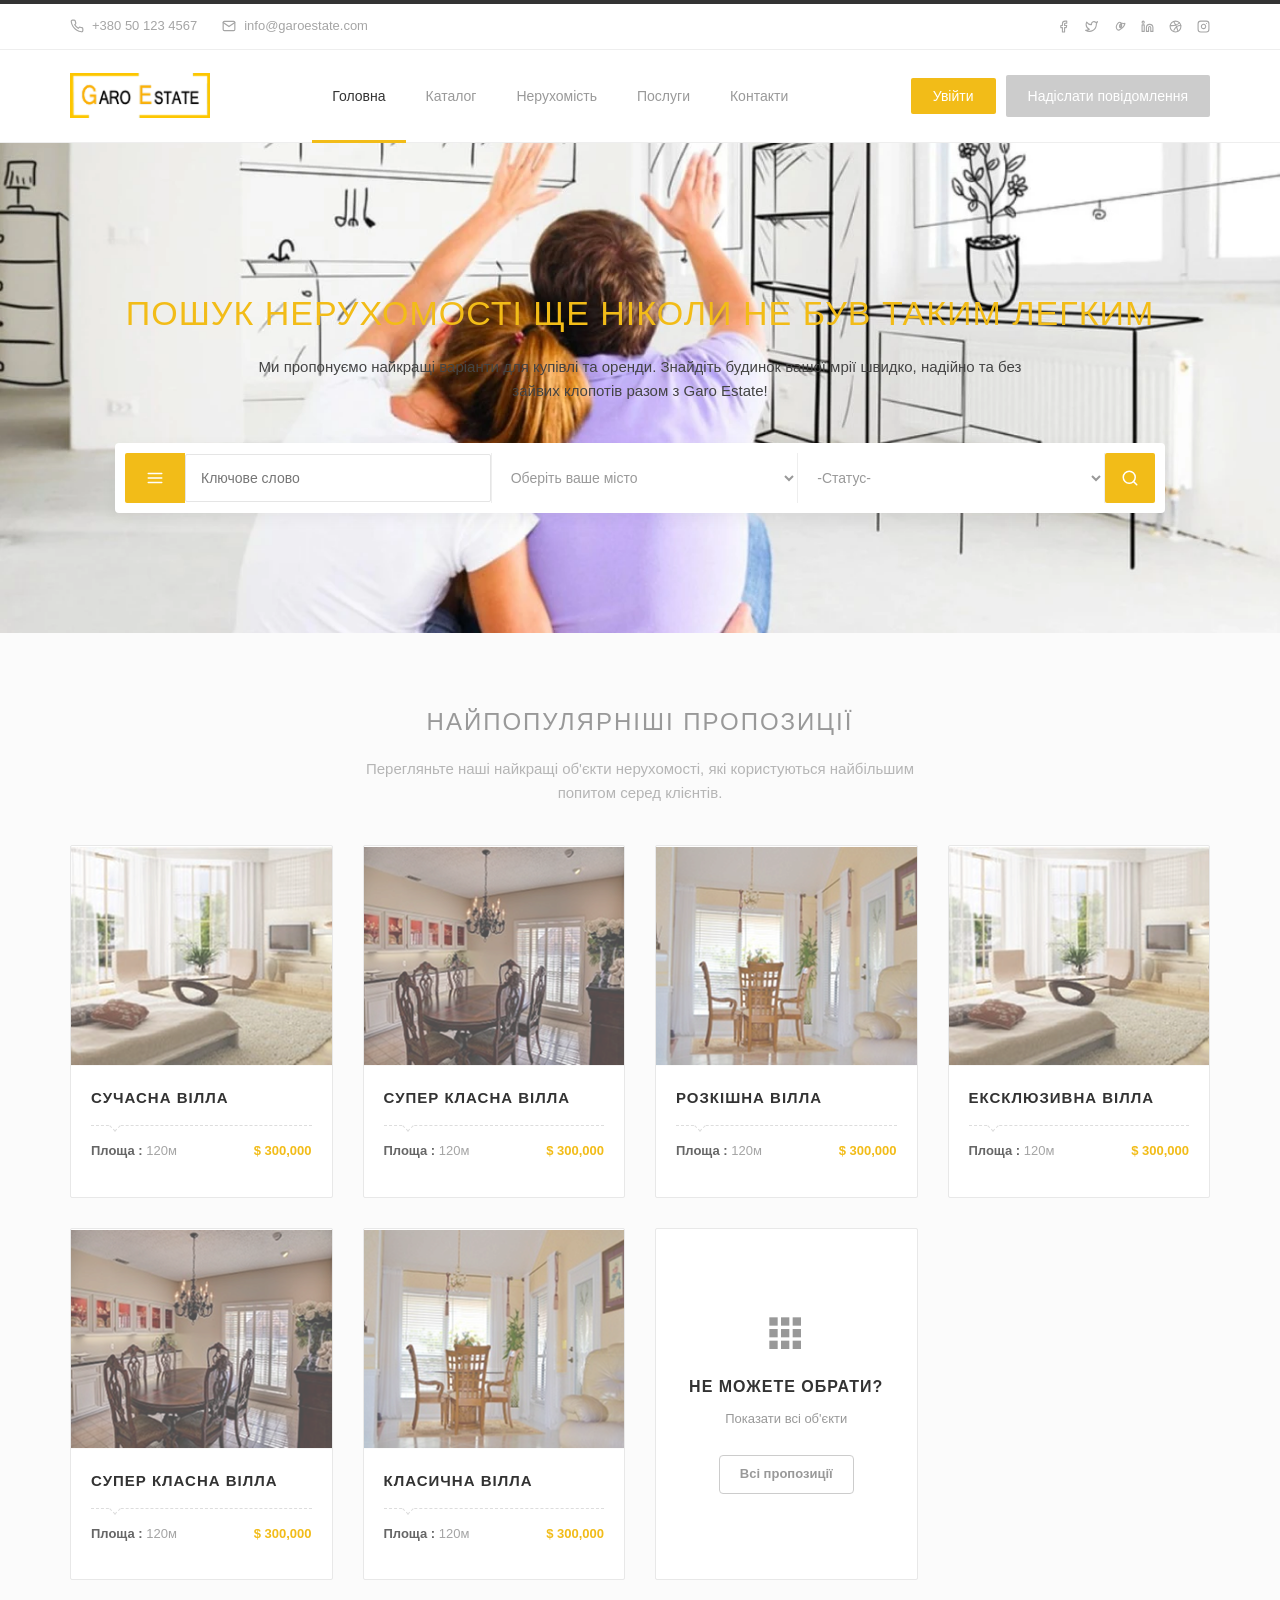
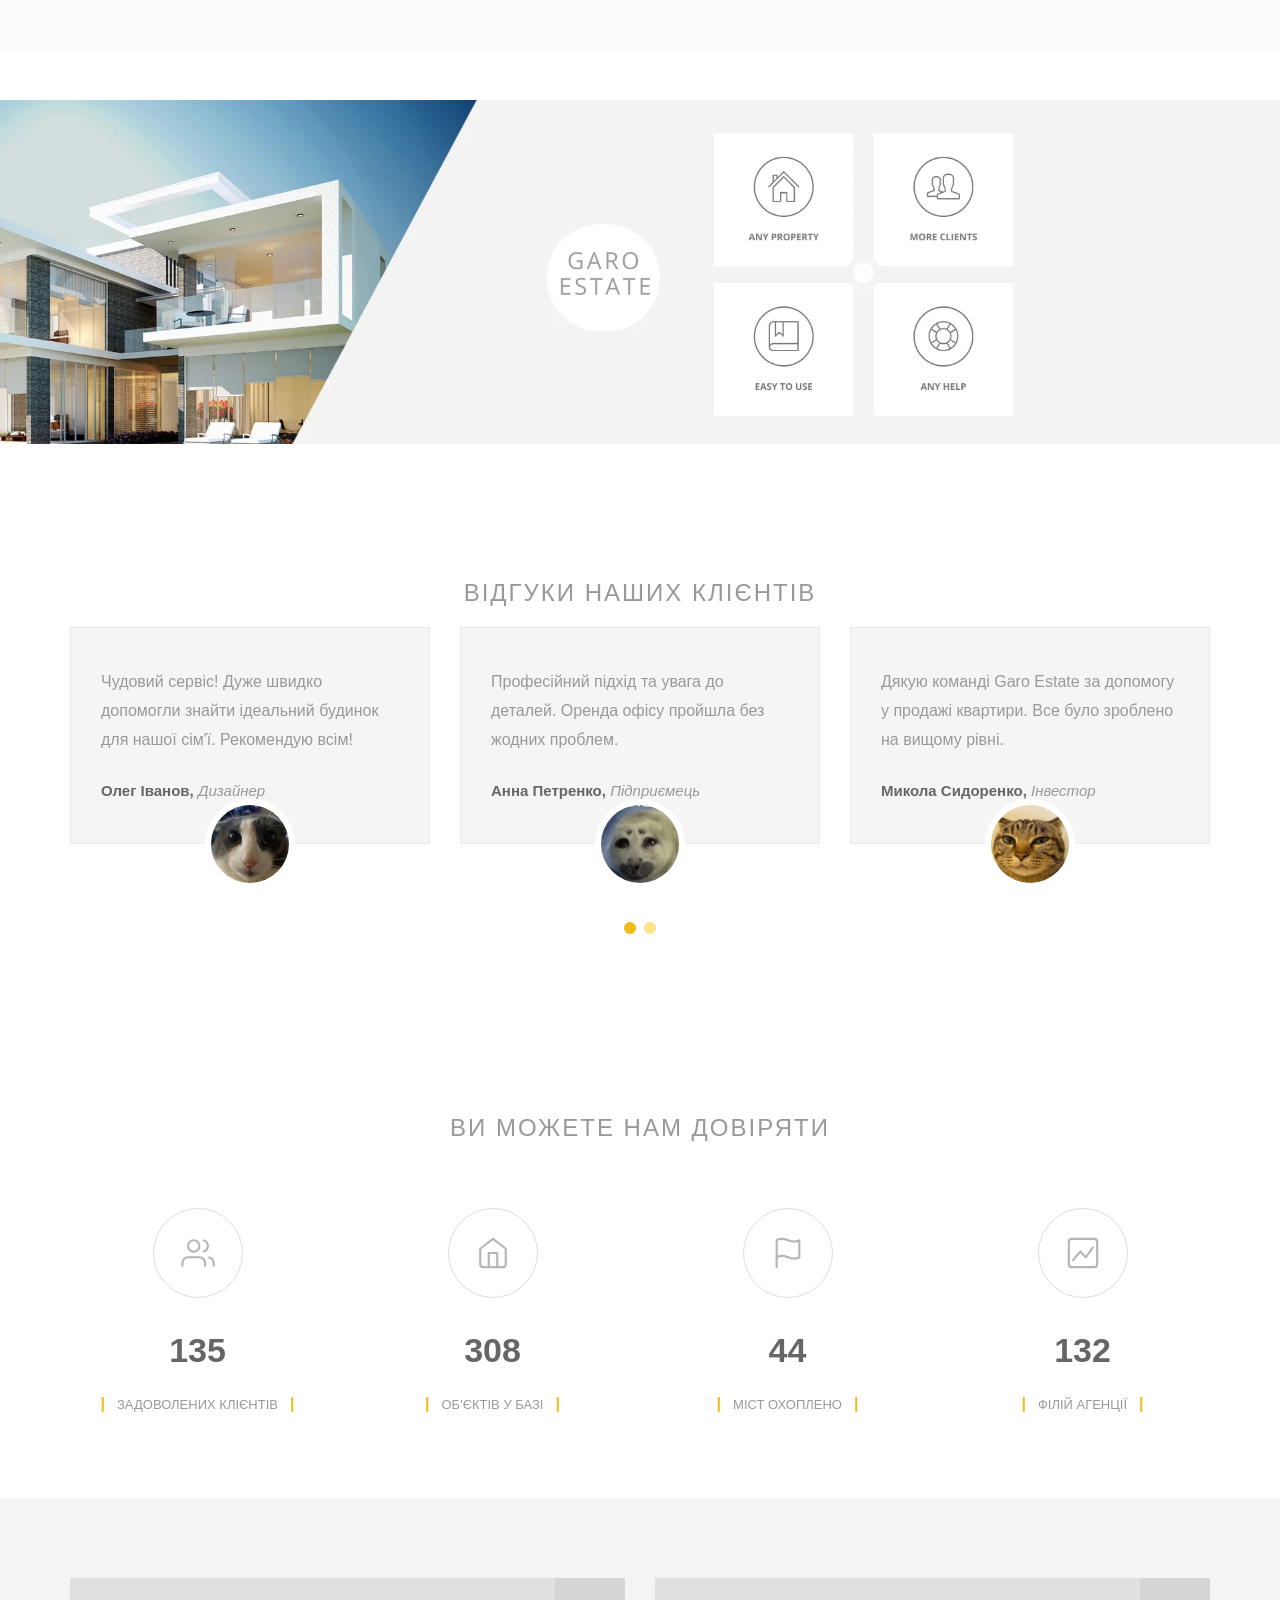
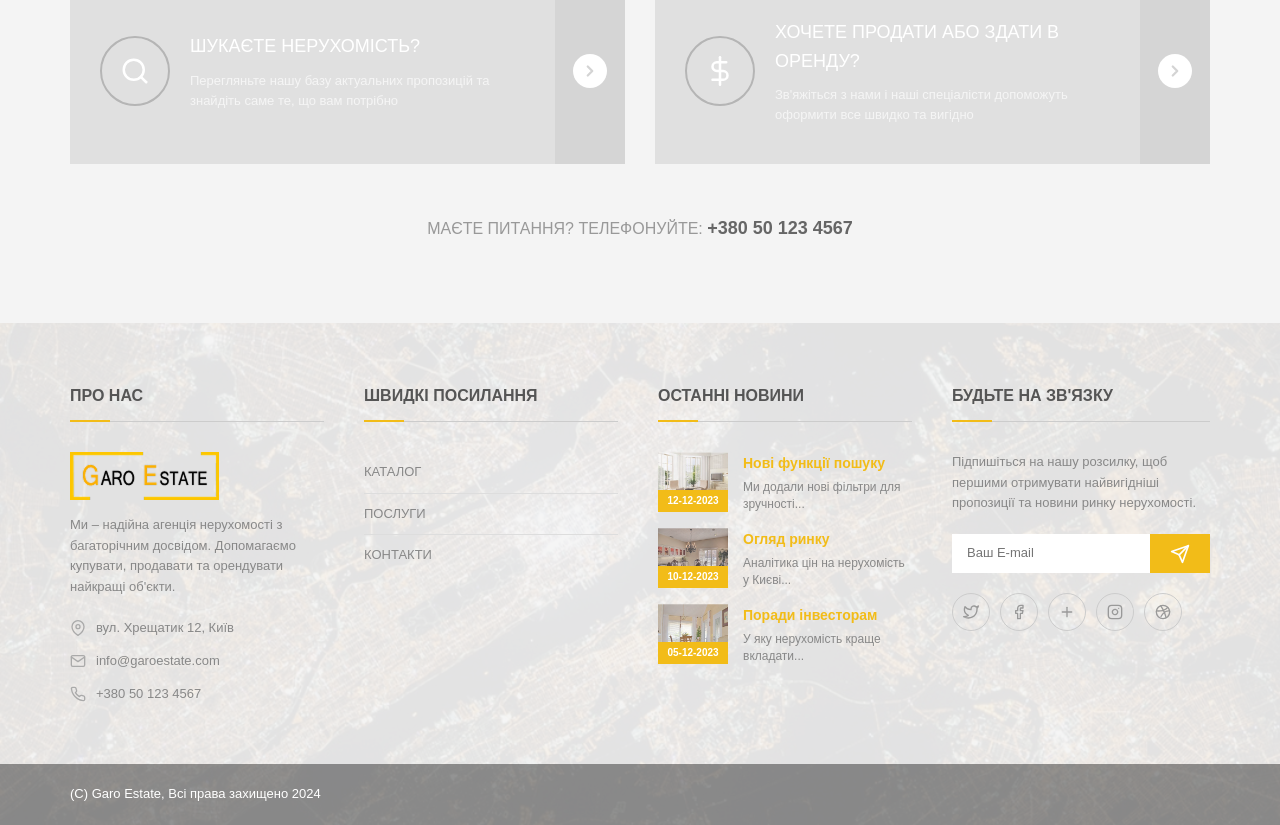
==== commit 288e2e29: "Add files via upload переведено на українську" ====
--- a/index.html
+++ b/index.html
@@ -19,11 +19,11 @@
                 <div class="top-bar__contacts">
                     <a href="tel:+1234567890">
                         <svg width="14" height="14" viewBox="0 0 24 24" fill="none" stroke="currentColor" stroke-width="2" stroke-linecap="round" stroke-linejoin="round"><path d="M22 16.92v3a2 2 0 0 1-2.18 2 19.79 19.79 0 0 1-8.63-3.07 19.5 19.5 0 0 1-6-6 19.79 19.79 0 0 1-3.07-8.67A2 2 0 0 1 4.11 2h3a2 2 0 0 1 2 1.72 12.84 12.84 0 0 0 .7 2.81 2 2 0 0 1-.45 2.11L8.09 9.91a16 16 0 0 0 6 6l1.27-1.27a2 2 0 0 1 2.11-.45 12.84 12.84 0 0 0 2.81.7A2 2 0 0 1 22 16.92z"></path></svg>
-                        +1 234 567 7890
-                    </a>
-                    <a href="mailto:your@company.com">
+                        +380 50 123 4567
+                    </a>
+                    <a href="mailto:info@garoestate.com">
                         <svg width="14" height="14" viewBox="0 0 24 24" fill="none" stroke="currentColor" stroke-width="2" stroke-linecap="round" stroke-linejoin="round"><path d="M4 4h16c1.1 0 2 .9 2 2v12c0 1.1-.9 2-2 2H4c-1.1 0-2-.9-2-2V6c0-1.1.9-2 2-2z"></path><polyline points="22,6 12,13 2,6"></polyline></svg>
-                        your@company.com
+                        info@garoestate.com
                     </a>
                 </div>
                 <div class="top-bar__socials">
@@ -55,33 +55,33 @@
                     <img src="assets/img/logo.png" alt="Garo Estate">
                 </a>
 
-                <button class="burger-menu" id="burgerToggle" aria-label="Menu">
+                <button class="burger-menu" id="burgerToggle" aria-label="Меню">
                     <span class="burger-menu__line"></span>
                 </button>
 
                 <nav class="main-nav" id="mainNav">
                     <ul class="nav-list">
                         <li class="nav-item">
-                            <a href="index.html" class="nav-link active">Home <span class="arrow-down"></span></a>
+                            <a href="index.html" class="nav-link">Головна</a> 
                         </li>
                         <li class="nav-item">
-                            <a href="properties.html" class="nav-link">Properties</a>
+                            <a href="properties.html" class="nav-link">Каталог</a>
                         </li>
                         <li class="nav-item">
-                            <a href="property-single.html" class="nav-link">Property</a>
+                            <a href="property-single.html" class="nav-link">Нерухомість</a>
                         </li>
                         <li class="nav-item">
-                            <a href="services.html" class="nav-link">Template <span class="arrow-down"></span></a>
+                            <a href="services.html" class="nav-link">Послуги</a> 
                         </li>
                         <li class="nav-item">
-                            <a href="contact.html" class="nav-link">Contact</a>
+                            <a href="contact.html" class="nav-link">Контакти</a>
                         </li>
                     </ul>
                 </nav>
 
                 <div class="header-actions">
-                    <button class="btn btn--login" id="openModalBtn">Login</button>
-                    <a href="#" class="btn btn--submit">Submit</a>
+                    <button class="btn btn--login" id="openModalBtn">Увійти</button>
+                    <a href="contact.html" class="btn btn--submit">Надіслати повідомлення</a>
                 </div>
             </div>
         </div>
@@ -90,37 +90,102 @@
     <main>
         <section class="hero-section">
             <div class="container">
-                <h1 class="hero-title">PROPERTY SEARCHING JUST GOT SO EASY</h1>
-                <p class="hero-subtitle">Lorem ipsum dolor sit amet, consectetur adipisicing elit. Eligendi deserunt deleniti, ullam commodi sit ipsam laborum obcaecati adipisci quibusdam aliquam tenetur!</p>
+                <h1 class="hero-title">ПОШУК НЕРУХОМОСТІ ЩЕ НІКОЛИ НЕ БУВ ТАКИМ ЛЕГКИМ</h1>
+                <p class="hero-subtitle">Ми пропонуємо найкращі варіанти для купівлі та оренди. Знайдіть будинок вашої мрії швидко, надійно та без зайвих клопотів разом з Garo Estate!</p>
                 
-                <form class="hero-search-form">
-                    <button type="button" class="btn-search-icon" aria-label="Menu">
-                        <svg width="18" height="18" viewBox="0 0 24 24" fill="none" stroke="#ffffff" stroke-width="2" stroke-linecap="round" stroke-linejoin="round"><line x1="3" y1="12" x2="21" y2="12"></line><line x1="3" y1="6" x2="21" y2="6"></line><line x1="3" y1="18" x2="21" y2="18"></line></svg>
-                    </button>
-                    
-                    <div class="input-group">
-                        <input type="text" placeholder="Key word" aria-label="Keyword">
+                <form class="hero-search-form" id="heroSearchForm" action="properties.html">
+                    <div class="search-main-row">
+                        <button type="button" class="btn-advanced-toggle" id="btnAdvancedToggle" aria-label="Розширений пошук">
+                            <svg width="18" height="18" viewBox="0 0 24 24" fill="none" stroke="#ffffff" stroke-width="2" stroke-linecap="round" stroke-linejoin="round"><line x1="3" y1="12" x2="21" y2="12"></line><line x1="3" y1="6" x2="21" y2="6"></line><line x1="3" y1="18" x2="21" y2="18"></line></svg>
+                        </button>
+                        
+                        <div class="input-group">
+                            <input type="text" id="searchKeyword" placeholder="Ключове слово" aria-label="Ключове слово">
+                        </div>
+                        
+                        <div class="input-group">
+                            <select id="searchCity" aria-label="Місто">
+                                <option value="">Оберіть ваше місто</option>
+                                <option value="Miami">Маямі</option>
+                                <option value="Coral Gables">Корал Гейблз</option>
+                            </select>
+                        </div>
+
+                        <div class="input-group">
+                            <select id="searchStatus" aria-label="Статус">
+                                <option value="">-Статус-</option>
+                                <option value="sale">На продаж</option>
+                                <option value="rent">В оренду</option>
+                            </select>
+                        </div>
+                        
+                        <button type="submit" class="btn-search-icon" aria-label="Шукати">
+                            <svg width="18" height="18" viewBox="0 0 24 24" fill="none" stroke="#ffffff" stroke-width="2" stroke-linecap="round" stroke-linejoin="round"><circle cx="11" cy="11" r="8"></circle><line x1="21" y1="21" x2="16.65" y2="16.65"></line></svg>
+                        </button>
                     </div>
-                    
-                    <div class="input-group">
-                        <select aria-label="City">
-                            <option value="">Select your city</option>
-                            <option value="Miami">Miami</option>
-                            <option value="Coral Gables">Coral Gables</option>
-                        </select>
+
+                    <div class="advanced-search-panel" id="advancedSearchPanel">
+                        <div class="sidebar-ranges">
+                            <div class="range-widget">
+                                <label>Діапазон цін ($):</label>
+                                <div class="dual-slider" data-min="2000" data-max="1000000" data-step="1000">
+                                    <div class="slider-track"></div>
+                                    <input type="range" class="min-val" value="2000" min="2000" max="1000000" step="1000">
+                                    <input type="range" class="max-val" value="1000000" min="2000" max="1000000" step="1000">
+                                </div>
+                                <div class="range-labels">
+                                    <span class="min-label">2000$</span>
+                                    <span class="max-label">1000000$</span>
+                                </div>
+                            </div>
+
+                            <div class="range-widget">
+                                <label>Площа (м2) :</label>
+                                <div class="dual-slider" data-min="40" data-max="12000" data-step="10">
+                                    <div class="slider-track"></div>
+                                    <input type="range" class="min-val" value="40" min="40" max="12000" step="10">
+                                    <input type="range" class="max-val" value="12000" min="40" max="12000" step="10">
+                                </div>
+                                <div class="range-labels">
+                                    <span class="min-label">40</span>
+                                    <span class="max-label">12000</span>
+                                </div>
+                            </div>
+                        </div>
+
+                        <div class="checkbox-grid">
+                            <label class="custom-checkbox">
+                                <input type="checkbox" checked>
+                                <span class="checkmark"></span>
+                                Камін
+                            </label>
+                            <label class="custom-checkbox">
+                                <input type="checkbox">
+                                <span class="checkmark"></span>
+                                Подвійна раковина
+                            </label>
+                            <label class="custom-checkbox">
+                                <input type="checkbox" checked>
+                                <span class="checkmark"></span>
+                                Басейн
+                            </label>
+                            <label class="custom-checkbox">
+                                <input type="checkbox" checked>
+                                <span class="checkmark"></span>
+                                2 Поверхи
+                            </label>
+                            <label class="custom-checkbox">
+                                <input type="checkbox">
+                                <span class="checkmark"></span>
+                                Пральня
+                            </label>
+                            <label class="custom-checkbox">
+                                <input type="checkbox">
+                                <span class="checkmark"></span>
+                                Запасний вихід
+                            </label>
+                        </div>
                     </div>
-
-                    <div class="input-group">
-                        <select aria-label="Status">
-                            <option value="">-Status-</option>
-                            <option value="sale">For Sale</option>
-                            <option value="rent">For Rent</option>
-                        </select>
-                    </div>
-                    
-                    <button type="submit" class="btn-search-icon" aria-label="Search">
-                        <svg width="18" height="18" viewBox="0 0 24 24" fill="none" stroke="#ffffff" stroke-width="2" stroke-linecap="round" stroke-linejoin="round"><circle cx="11" cy="11" r="8"></circle><line x1="21" y1="21" x2="16.65" y2="16.65"></line></svg>
-                    </button>
                 </form>
             </div>
         </section>
@@ -128,20 +193,20 @@
         <section class="properties-section">
             <div class="container">
                 <div class="section-header-centered">
-                    <h2 class="section-title">Top Submitted Property</h2>
-                    <p class="section-subtitle">Nulla quis dapibus nisl. Suspendisse ultricies commodo arcu nec pretium. Nullam sed arcu ultricies .</p>
+                    <h2 class="section-title">Найпопулярніші пропозиції</h2>
+                    <p class="section-subtitle">Перегляньте наші найкращі об'єкти нерухомості, які користуються найбільшим попитом серед клієнтів.</p>
                 </div>
                 
                 <div class="properties-grid">
                     <article class="property-card">
                         <div class="property-card__img">
-                            <img src="assets/img/content/villa-1.webp" alt="Villa">
+                            <img src="assets/img/content/villa-1.webp" alt="Вілла">
                         </div>
                         <div class="property-card__content">
-                            <h3>Super Nice Villa</h3>
+                            <h3>Сучасна Вілла</h3>
                             <div class="card-divider"></div>
                             <div class="property-card__meta">
-                                <span class="area"><strong>Area : </strong>120m</span>
+                                <span class="area"><strong>Площа : </strong>120м</span>
                                 <span class="price">$ 300,000</span>
                             </div>
                         </div>
@@ -149,13 +214,13 @@
 
                     <article class="property-card">
                         <div class="property-card__img">
-                            <img src="assets/img/content/villa-2.webp" alt="Villa">
+                            <img src="assets/img/content/villa-2.webp" alt="Вілла">
                         </div>
                         <div class="property-card__content">
-                            <h3>Super Nice Villa</h3>
+                            <h3>Супер Класна Вілла</h3>
                             <div class="card-divider"></div>
                             <div class="property-card__meta">
-                                <span class="area"><strong>Area : </strong>120m</span>
+                                <span class="area"><strong>Площа : </strong>120м</span>
                                 <span class="price">$ 300,000</span>
                             </div>
                         </div>
@@ -163,13 +228,13 @@
 
                     <article class="property-card">
                         <div class="property-card__img">
-                            <img src="assets/img/content/villa-3.webp" alt="Villa">
+                            <img src="assets/img/content/villa-3.webp" alt="Вілла">
                         </div>
                         <div class="property-card__content">
-                            <h3>Super Nice Villa</h3>
+                            <h3>Розкішна Вілла</h3>
                             <div class="card-divider"></div>
                             <div class="property-card__meta">
-                                <span class="area"><strong>Area : </strong>120m</span>
+                                <span class="area"><strong>Площа : </strong>120м</span>
                                 <span class="price">$ 300,000</span>
                             </div>
                         </div>
@@ -177,13 +242,13 @@
 
                     <article class="property-card">
                         <div class="property-card__img">
-                            <img src="assets/img/content/villa-1.webp" alt="Villa">
+                            <img src="assets/img/content/villa-1.webp" alt="Вілла">
                         </div>
                         <div class="property-card__content">
-                            <h3>Super Nice Villa</h3>
+                            <h3>Ексклюзивна Вілла</h3>
                             <div class="card-divider"></div>
                             <div class="property-card__meta">
-                                <span class="area"><strong>Area : </strong>120m</span>
+                                <span class="area"><strong>Площа : </strong>120м</span>
                                 <span class="price">$ 300,000</span>
                             </div>
                         </div>
@@ -191,13 +256,13 @@
 
                     <article class="property-card">
                         <div class="property-card__img">
-                            <img src="assets/img/content/villa-2.webp" alt="Villa">
+                            <img src="assets/img/content/villa-2.webp" alt="Вілла">
                         </div>
                         <div class="property-card__content">
-                            <h3>Super Nice Villa</h3>
+                            <h3>Супер Класна Вілла</h3>
                             <div class="card-divider"></div>
                             <div class="property-card__meta">
-                                <span class="area"><strong>Area : </strong>120m</span>
+                                <span class="area"><strong>Площа : </strong>120м</span>
                                 <span class="price">$ 300,000</span>
                             </div>
                         </div>
@@ -205,27 +270,13 @@
 
                     <article class="property-card">
                         <div class="property-card__img">
-                            <img src="assets/img/content/villa-3.webp" alt="Villa">
+                            <img src="assets/img/content/villa-3.webp" alt="Вілла">
                         </div>
                         <div class="property-card__content">
-                            <h3>Super Nice Villa</h3>
+                            <h3>Класична Вілла</h3>
                             <div class="card-divider"></div>
                             <div class="property-card__meta">
-                                <span class="area"><strong>Area : </strong>120m</span>
-                                <span class="price">$ 300,000</span>
-                            </div>
-                        </div>
-                    </article>
-
-                    <article class="property-card">
-                        <div class="property-card__img">
-                            <img src="assets/img/content/villa-1.webp" alt="Villa">
-                        </div>
-                        <div class="property-card__content">
-                            <h3>Super Nice Villa</h3>
-                            <div class="card-divider"></div>
-                            <div class="property-card__meta">
-                                <span class="area"><strong>Area : </strong>120m</span>
+                                <span class="area"><strong>Площа : </strong>120м</span>
                                 <span class="price">$ 300,000</span>
                             </div>
                         </div>
@@ -244,9 +295,9 @@
                                 <rect x="9" y="16" width="5" height="5" />
                                 <rect x="16" y="16" width="5" height="5" />
                             </svg>
-                            <h3>Can't Decide ?</h3>
-                            <p>Show all properties</p>
-                            <a href="properties.html" class="btn btn--outline">All properties</a>
+                            <h3>Не можете обрати?</h3>
+                            <p>Показати всі об'єкти</p>
+                            <a href="properties.html" class="btn btn--outline">Всі пропозиції</a>
                         </div>
                     </article>
                 </div>
@@ -255,57 +306,50 @@
 
         <section class="features-section" style="padding: 50px 0;">
             <div style="width: 100%; max-width: 1920px; margin: 0 auto;">
-                <img src="assets/img/content/features-building.webp" alt="Garo Estate Features" style="width: 100%; display: block; object-fit: cover;">
+                <img src="assets/img/content/features-building.webp" alt="Особливості Garo Estate" style="width: 100%; display: block; object-fit: cover;">
             </div>
         </section>
 
         <section class="reviews-section">
             <div class="container">
-                <h2 class="section-title">Our Customers Said</h2>
+                <h2 class="section-title">Відгуки наших клієнтів</h2>
                 
                 <div class="swiper reviews-slider">
                     <div class="swiper-wrapper">
                         <div class="swiper-slide">
                             <div class="review-card">
-                                <p class="review-text">Nulla quis dapibus nisl. Suspendisse llam sed arcu ultried arcu ultricies !</p>
-                                <p class="review-author"><strong>Ohidul Islam,</strong> <em>Web Designer</em></p>
-                            </div>
-                            <img src="assets/img/content/user-1.webp" alt="Ohidul Islam" class="review-avatar">
+                                <p class="review-text">Чудовий сервіс! Дуже швидко допомогли знайти ідеальний будинок для нашої сім'ї. Рекомендую всім!</p>
+                                <p class="review-author"><strong>Олег Іванов,</strong> <em>Дизайнер</em></p>
+                            </div>
+                            <img src="assets/img/content/user-1.webp" alt="Клієнт" class="review-avatar">
                         </div>
                         <div class="swiper-slide">
                             <div class="review-card">
-                                <p class="review-text">Nulla quis dapibus nisl. Suspendisse llam sed arcu ultried arcu ultricies !</p>
-                                <p class="review-author"><strong>Ohidul Islam,</strong> <em>Web Designer</em></p>
-                            </div>
-                            <img src="assets/img/content/user-1.webp" alt="Ohidul Islam" class="review-avatar">
+                                <p class="review-text">Професійний підхід та увага до деталей. Оренда офісу пройшла без жодних проблем.</p>
+                                <p class="review-author"><strong>Анна Петренко,</strong> <em>Підприємець</em></p>
+                            </div>
+                            <img src="assets/img/content/user-2.webp" alt="Клієнт" class="review-avatar">
                         </div>
                         <div class="swiper-slide">
                             <div class="review-card">
-                                <p class="review-text">Nulla quis dapibus nisl. Suspendisse llam sed arcu ultried arcu ultricies !</p>
-                                <p class="review-author"><strong>Ohidul Islam,</strong> <em>Web Designer</em></p>
-                            </div>
-                            <img src="assets/img/content/user-1.webp" alt="Ohidul Islam" class="review-avatar">
+                                <p class="review-text">Дякую команді Garo Estate за допомогу у продажі квартири. Все було зроблено на вищому рівні.</p>
+                                <p class="review-author"><strong>Микола Сидоренко,</strong> <em>Інвестор</em></p>
+                            </div>
+                            <img src="assets/img/content/user-3.webp" alt="Клієнт" class="review-avatar">
                         </div>
                         <div class="swiper-slide">
                             <div class="review-card">
-                                <p class="review-text">Nulla quis dapibus nisl. Suspendisse llam sed arcu ultried arcu ultricies !</p>
-                                <p class="review-author"><strong>Ohidul Islam,</strong> <em>Web Designer</em></p>
-                            </div>
-                            <img src="assets/img/content/user-1.webp" alt="Ohidul Islam" class="review-avatar">
+                                <p class="review-text">Найкраща агенція нерухомості! Великий вибір об'єктів та приємні менеджери.</p>
+                                <p class="review-author"><strong>Марія Коваль,</strong> <em>Клієнт</em></p>
+                            </div>
+                            <img src="assets/img/content/user-4.webp" alt="Клієнт" class="review-avatar">
                         </div>
                         <div class="swiper-slide">
                             <div class="review-card">
-                                <p class="review-text">Nulla quis dapibus nisl. Suspendisse llam sed arcu ultried arcu ultricies !</p>
-                                <p class="review-author"><strong>Ohidul Islam,</strong> <em>Web Designer</em></p>
-                            </div>
-                            <img src="assets/img/content/user-1.webp" alt="Ohidul Islam" class="review-avatar">
-                        </div>
-                        <div class="swiper-slide">
-                            <div class="review-card">
-                                <p class="review-text">Nulla quis dapibus nisl. Suspendisse llam sed arcu ultried arcu ultricies !</p>
-                                <p class="review-author"><strong>Ohidul Islam,</strong> <em>Web Designer</em></p>
-                            </div>
-                            <img src="assets/img/content/user-1.webp" alt="Ohidul Islam" class="review-avatar">
+                                <p class="review-text">Швидко, надійно та прозоро. Залишився дуже задоволений співпрацею.</p>
+                                <p class="review-author"><strong>Андрій Ткачук,</strong> <em>Клієнт</em></p>
+                            </div>
+                            <img src="assets/img/content/user-5.webp" alt="Клієнт" class="review-avatar">
                         </div>
                     </div>
                     <div class="swiper-pagination"></div>
@@ -315,7 +359,7 @@
 
         <section class="counters-section">
             <div class="container">
-                <h2 class="section-title" style="margin-bottom: 60px;">You Can Trust Us</h2>
+                <h2 class="section-title" style="margin-bottom: 60px;">Ви можете нам довіряти</h2>
                 <div class="counters-grid">
                     
                     <div class="counter-item">
@@ -328,7 +372,7 @@
                             </svg>
                         </div>
                         <span class="counter-number" data-target="490">0</span>
-                        <p class="counter-label"><span class="yellow-pipe">|</span> Happy Customer <span class="yellow-pipe">|</span></p>
+                        <p class="counter-label"><span class="yellow-pipe">|</span> Задоволених клієнтів <span class="yellow-pipe">|</span></p>
                     </div>
 
                     <div class="counter-item">
@@ -339,7 +383,7 @@
                             </svg>
                         </div>
                         <span class="counter-number" data-target="1300">0</span>
-                        <p class="counter-label"><span class="yellow-pipe">|</span> Properties in Stock <span class="yellow-pipe">|</span></p>
+                        <p class="counter-label"><span class="yellow-pipe">|</span> Об'єктів у базі <span class="yellow-pipe">|</span></p>
                     </div>
 
                     <div class="counter-item">
@@ -350,7 +394,7 @@
                             </svg>
                         </div>
                         <span class="counter-number" data-target="146">0</span>
-                        <p class="counter-label"><span class="yellow-pipe">|</span> City Registered <span class="yellow-pipe">|</span></p>
+                        <p class="counter-label"><span class="yellow-pipe">|</span> Міст охоплено <span class="yellow-pipe">|</span></p>
                     </div>
 
                     <div class="counter-item">
@@ -361,7 +405,7 @@
                             </svg>
                         </div>
                         <span class="counter-number" data-target="490">0</span>
-                        <p class="counter-label"><span class="yellow-pipe">|</span> Dealer Branches <span class="yellow-pipe">|</span></p>
+                        <p class="counter-label"><span class="yellow-pipe">|</span> Філій агенції <span class="yellow-pipe">|</span></p>
                     </div>
 
                 </div>
@@ -381,8 +425,8 @@
                                 </svg>
                             </div>
                             <div class="cta-box__text">
-                                <h3>ARE YOU LOOKING FOR A PROPERTY?</h3>
-                                <p>varius od lio eget conseq uat blandit, lorem auglue comm lodo<br>nisl no us nibh mas lsa</p>
+                                <h3>ШУКАЄТЕ НЕРУХОМІСТЬ?</h3>
+                                <p>Перегляньте нашу базу актуальних пропозицій та<br>знайдіть саме те, що вам потрібно</p>
                             </div>
                         </div>
                         <div class="cta-box__arrow">
@@ -403,8 +447,8 @@
                                 </svg>
                             </div>
                             <div class="cta-box__text">
-                                <h3>DO YOU WANT TO SELL A PROPERTY?</h3>
-                                <p>varius od lio eget conseq uat blandit, lorem auglue comm lodo<br>nisl no us nibh mas lsa</p>
+                                <h3>ХОЧЕТЕ ПРОДАТИ АБО ЗДАТИ В ОРЕНДУ?</h3>
+                                <p>Зв'яжіться з нами і наші спеціалісти допоможуть<br>оформити все швидко та вигідно</p>
                             </div>
                         </div>
                         <div class="cta-box__arrow">
@@ -419,7 +463,7 @@
                 </div>
 
                 <div class="cta-call">
-                    QUESTIONS? CALL US : <strong>+ 3-123- 424-5700</strong>
+                    МАЄТЕ ПИТАННЯ? ТЕЛЕФОНУЙТЕ: <strong>+380 50 123 4567</strong>
                 </div>
             </div>
         </section>
@@ -429,73 +473,70 @@
         <div class="container footer-grid">
             
             <div class="footer-col">
-                <h5 class="footer-title">ABOUT US</h5>
+                <h5 class="footer-title">ПРО НАС</h5>
                 <div class="footer-logo">
                     <img src="assets/img/logo.png" alt="Garo Estate">
                 </div>
-                <p class="footer-desc">Lorem ipsum dolor cum necessitatibus su quisquam molestias. Vel unde, blanditiis.</p>
+                <p class="footer-desc">Ми – надійна агенція нерухомості з багаторічним досвідом. Допомагаємо купувати, продавати та орендувати найкращі об'єкти.</p>
                 <ul class="footer-contact">
                     <li>
                         <svg width="16" height="16" viewBox="0 0 24 24" fill="none" stroke="currentColor" stroke-width="2" stroke-linecap="round" stroke-linejoin="round"><path d="M21 10c0 7-9 13-9 13s-9-6-9-13a9 9 0 0 1 18 0z"></path><circle cx="12" cy="10" r="3"></circle></svg>
-                        9089 your adress her
+                        вул. Хрещатик 12, Київ
                     </li>
                     <li>
                         <svg width="16" height="16" viewBox="0 0 24 24" fill="none" stroke="currentColor" stroke-width="2" stroke-linecap="round" stroke-linejoin="round"><path d="M4 4h16c1.1 0 2 .9 2 2v12c0 1.1-.9 2-2 2H4c-1.1 0-2-.9-2-2V6c0-1.1.9-2 2-2z"></path><polyline points="22,6 12,13 2,6"></polyline></svg>
-                        email@yourcompany.com
+                        info@garoestate.com
                     </li>
                     <li>
                         <svg width="16" height="16" viewBox="0 0 24 24" fill="none" stroke="currentColor" stroke-width="2" stroke-linecap="round" stroke-linejoin="round"><path d="M22 16.92v3a2 2 0 0 1-2.18 2 19.79 19.79 0 0 1-8.63-3.07 19.5 19.5 0 0 1-6-6 19.79 19.79 0 0 1-3.07-8.67A2 2 0 0 1 4.11 2h3a2 2 0 0 1 2 1.72 12.84 12.84 0 0 0 .7 2.81 2 2 0 0 1-.45 2.11L8.09 9.91a16 16 0 0 0 6 6l1.27-1.27a2 2 0 0 1 2.11-.45 12.84 12.84 0 0 0 2.81.7A2 2 0 0 1 22 16.92z"></path></svg>
-                        +1 908 967 5906
+                        +380 50 123 4567
                     </li>
                 </ul>
             </div>
 
             <div class="footer-col">
-                <h5 class="footer-title">QUICK LINKS</h5>
+                <h5 class="footer-title">ШВИДКІ ПОСИЛАННЯ</h5>
                 <ul class="footer-links">
-                    <li><a href="properties.html">PROPERTIES</a></li>
-                    <li><a href="services.html">SERVICES</a></li>
-                    <li><a href="#">SUBMIT PROPERTY</a></li>
-                    <li><a href="contact.html">CONTACT US</a></li>
-                    <li><a href="#">FQA</a></li>
-                    <li><a href="#">TERMS</a></li>
+                    <li><a href="properties.html">КАТАЛОГ</a></li>
+                    <li><a href="services.html">ПОСЛУГИ</a></li>
+                    <li><a href="contact.html">КОНТАКТИ</a></li>
                 </ul>
             </div>
 
             <div class="footer-col">
-                <h5 class="footer-title">LAST NEWS</h5>
+                <h5 class="footer-title">ОСТАННІ НОВИНИ</h5>
                 <div class="footer-news">
                     
                     <article class="news-item">
                         <div class="news-item__img">
-                            <img src="assets/img/content/villa-1.webp" alt="News">
-                            <span class="news-date">12-12-2016</span>
+                            <img src="assets/img/content/villa-1.webp" alt="Новина">
+                            <span class="news-date">12-12-2023</span>
                         </div>
                         <div class="news-item__content">
-                            <h6><a href="#">Add News Functions</a></h6>
-                            <p>Lorem ipsum dolor sit amet, nulla ...</p>
+                            <h6><a href="#">Нові функції пошуку</a></h6>
+                            <p>Ми додали нові фільтри для зручності...</p>
                         </div>
                     </article>
 
                     <article class="news-item">
                         <div class="news-item__img">
-                            <img src="assets/img/content/villa-2.webp" alt="News">
-                            <span class="news-date">12-12-2016</span>
+                            <img src="assets/img/content/villa-2.webp" alt="Новина">
+                            <span class="news-date">10-12-2023</span>
                         </div>
                         <div class="news-item__content">
-                            <h6><a href="#">Add News Functions</a></h6>
-                            <p>Lorem ipsum dolor sit amet, nulla ...</p>
+                            <h6><a href="#">Огляд ринку</a></h6>
+                            <p>Аналітика цін на нерухомість у Києві...</p>
                         </div>
                     </article>
 
                     <article class="news-item">
                         <div class="news-item__img">
-                            <img src="assets/img/content/villa-3.webp" alt="News">
-                            <span class="news-date">12-12-2016</span>
+                            <img src="assets/img/content/villa-3.webp" alt="Новина">
+                            <span class="news-date">05-12-2023</span>
                         </div>
                         <div class="news-item__content">
-                            <h6><a href="#">Add News Functions</a></h6>
-                            <p>Lorem ipsum dolor sit amet, nulla ...</p>
+                            <h6><a href="#">Поради інвесторам</a></h6>
+                            <p>У яку нерухомість краще вкладати...</p>
                         </div>
                     </article>
 
@@ -503,12 +544,12 @@
             </div>
 
             <div class="footer-col">
-                <h5 class="footer-title">STAY IN TOUCH</h5>
-                <p class="footer-desc">Lorem ipsum dolor sit amet, nulla suscipit similique quisquam molestias. Vel unde, blanditiis.</p>
+                <h5 class="footer-title">БУДЬТЕ НА ЗВ'ЯЗКУ</h5>
+                <p class="footer-desc">Підпишіться на нашу розсилку, щоб першими отримувати найвигідніші пропозиції та новини ринку нерухомості.</p>
                 
                 <form class="footer-subscribe">
-                    <input type="email" placeholder="E-mail" required>
-                    <button type="submit" aria-label="Subscribe">
+                    <input type="email" placeholder="Ваш E-mail" required>
+                    <button type="submit" aria-label="Підписатися">
                         <svg width="20" height="20" viewBox="0 0 24 24" fill="none" stroke="currentColor" stroke-width="2" stroke-linecap="round" stroke-linejoin="round"><line x1="22" y1="2" x2="11" y2="13"></line><polygon points="22 2 15 22 11 13 2 9 22 2"></polygon></svg>
                     </button>
                 </form>
@@ -536,14 +577,14 @@
 
         <div class="footer-bottom">
             <div class="container">
-                <p>(C) KimaroTheme , All rights reserved 2016</p>
+                <p>(C) Garo Estate, Всі права захищено 2024</p>
             </div>
         </div>
     </footer>
 
     <div class="modal-overlay" id="modalOverlay">
         <div class="modal-window">
-            <button class="modal-close" id="closeModalBtn" aria-label="Close">&times;</button>
+            <button class="modal-close" id="closeModalBtn" aria-label="Закрити">&times;</button>
             <h3>Авторизація</h3>
             <form class="modal-form">
                 <input type="text" placeholder="Логін чи Email" required>
--- a/css/style.css
+++ b/css/style.css
@@ -169,9 +169,56 @@
     color: #333333;
 }
 
+/* ========================================= */
+/* КНОПКИ LOGIN ТА SUBMIT (МОБІЛЬНА ВЕРСІЯ)  */
+/* ========================================= */
 .header-actions {
-    display: none;
-}
+    position: fixed;
+    bottom: 40px;
+    right: -100%;
+    width: 80%;
+    z-index: 100;
+    display: flex;
+    flex-direction: column;
+    gap: 15px;
+    padding: 0 30px;
+    transition: var(--transition);
+}
+
+/* Кнопки виїжджають разом із бургер-меню */
+.burger-menu.active ~ .header-actions {
+    right: 0;
+}
+
+.header-actions .btn {
+    width: 100%;
+    padding: 12px;
+    font-size: 15px;
+    border-radius: 2px;
+    font-weight: 600;
+    text-align: center;
+}
+
+.btn--login {
+    background-color: var(--color-primary);
+    color: var(--color-white);
+}
+
+.btn--login:hover {
+    background-color: #d6a411;
+    color: #ffffff;
+}
+
+.btn--submit {
+    background-color: #cccccc;
+    color: var(--color-white);
+}
+
+.btn--submit:hover {
+    background-color: #b3b3b3;
+}
+
+/* ========================================= */
 
 .hero-section {
     background: url('../assets/img/content/hero-bg.webp') center/cover no-repeat;
@@ -1354,7 +1401,7 @@
     margin-bottom: 10px;
 }
 
-.prop-gallery__main img {
+.prop-gallery__main img, .prop-video video {
     width: 100%;
     height: 400px;
     object-fit: cover;
@@ -1382,7 +1429,9 @@
     transition: all 0.3s;
 }
 
-.prop-gallery__actions button:hover {
+/* ДОДАНО КЛАС .active ДЛЯ ЗІРОЧКИ */
+.prop-gallery__actions button:hover,
+.prop-gallery__actions button.active {
     background: var(--color-primary);
     border-color: var(--color-primary);
 }
@@ -1550,6 +1599,12 @@
 .prop-video img {
     width: 100%;
     display: block;
+}
+
+.prop-video video {
+    display: none;
+    width: 100%;
+    outline: none;
 }
 
 .prop-video .play-btn {
@@ -1769,6 +1824,60 @@
     color: var(--color-primary);
 }
 
+/* ========================================= */
+/* MAIN SEARCH FORM (ADVANCED TOGGLE)        */
+/* ========================================= */
+
+.search-main-row {
+    display: flex;
+    flex-direction: column;
+    width: 100%;
+    gap: 10px;
+}
+
+.btn-advanced-toggle {
+    background: var(--color-primary);
+    border: none;
+    height: 50px;
+    display: flex;
+    align-items: center;
+    justify-content: center;
+    cursor: pointer;
+    border-radius: 2px;
+    transition: background 0.3s;
+}
+
+.btn-advanced-toggle:hover {
+    background: #d6a411;
+}
+
+.advanced-search-panel {
+    display: none;
+    padding: 25px;
+    background: #fff;
+    border-top: 1px solid #eee;
+    margin-top: 10px;
+    text-align: left;
+    border-radius: 4px;
+}
+
+.advanced-search-panel.open {
+    display: block;
+    animation: fadeIn 0.3s ease;
+}
+
+@keyframes fadeIn {
+    from { opacity: 0; transform: translateY(-10px); }
+    to { opacity: 1; transform: translateY(0); }
+}
+
+.advanced-search-panel .sidebar-ranges {
+    display: grid;
+    grid-template-columns: 1fr;
+    gap: 20px;
+    margin-bottom: 25px;
+}
+
 
 @media (max-width: 767px) {
     .properties-grid.properties-grid--list .property-card {
@@ -1860,6 +1969,25 @@
         flex-direction: row;
         justify-content: space-between;
         align-items: center;
+    }
+    
+    .search-main-row {
+        flex-direction: row;
+        gap: 0;
+        align-items: stretch;
+    }
+    
+    .btn-advanced-toggle {
+        width: 60px;
+        border-radius: 2px 0 0 2px;
+    }
+
+    .advanced-search-panel .sidebar-ranges {
+        grid-template-columns: 1fr 1fr;
+    }
+    
+    .advanced-search-panel .checkbox-grid {
+        grid-template-columns: repeat(3, 1fr);
     }
 }
 
@@ -1984,52 +2112,23 @@
         height: 3px;
         background-color: var(--color-primary);
     }
-
-    .arrow-down {
-        display: inline-block;
-        width: 0; 
-        height: 0; 
-        border-left: 4px solid transparent;
-        border-right: 4px solid transparent;
-        border-top: 4px solid #999999;
-        margin-left: 2px;
-    }
     
-    .nav-link.active .arrow-down,
-    .nav-link:hover .arrow-down {
-        border-top-color: #333333;
-    }
-    
+    /* Відновлюємо розташування кнопок для комп'ютера */
     .header-actions {
+        position: static;
+        width: auto;
+        flex-direction: row;
+        padding: 0;
         display: flex;
         align-items: center;
         gap: 10px;
     }
 
     .header-actions .btn {
+        width: auto;
         padding: 10px 22px;
         font-size: 14px;
-        border-radius: 2px;
         font-weight: 400;
-    }
-
-    .btn--login {
-        background-color: var(--color-primary);
-        color: var(--color-white);
-    }
-
-    .btn--login:hover {
-        background-color: #d6a411;
-        color: #ffffff;
-    }
-
-    .btn--submit {
-        background-color: #cccccc;
-        color: var(--color-white);
-    }
-
-    .btn--submit:hover {
-        background-color: #b3b3b3;
     }
     
     .properties-grid {
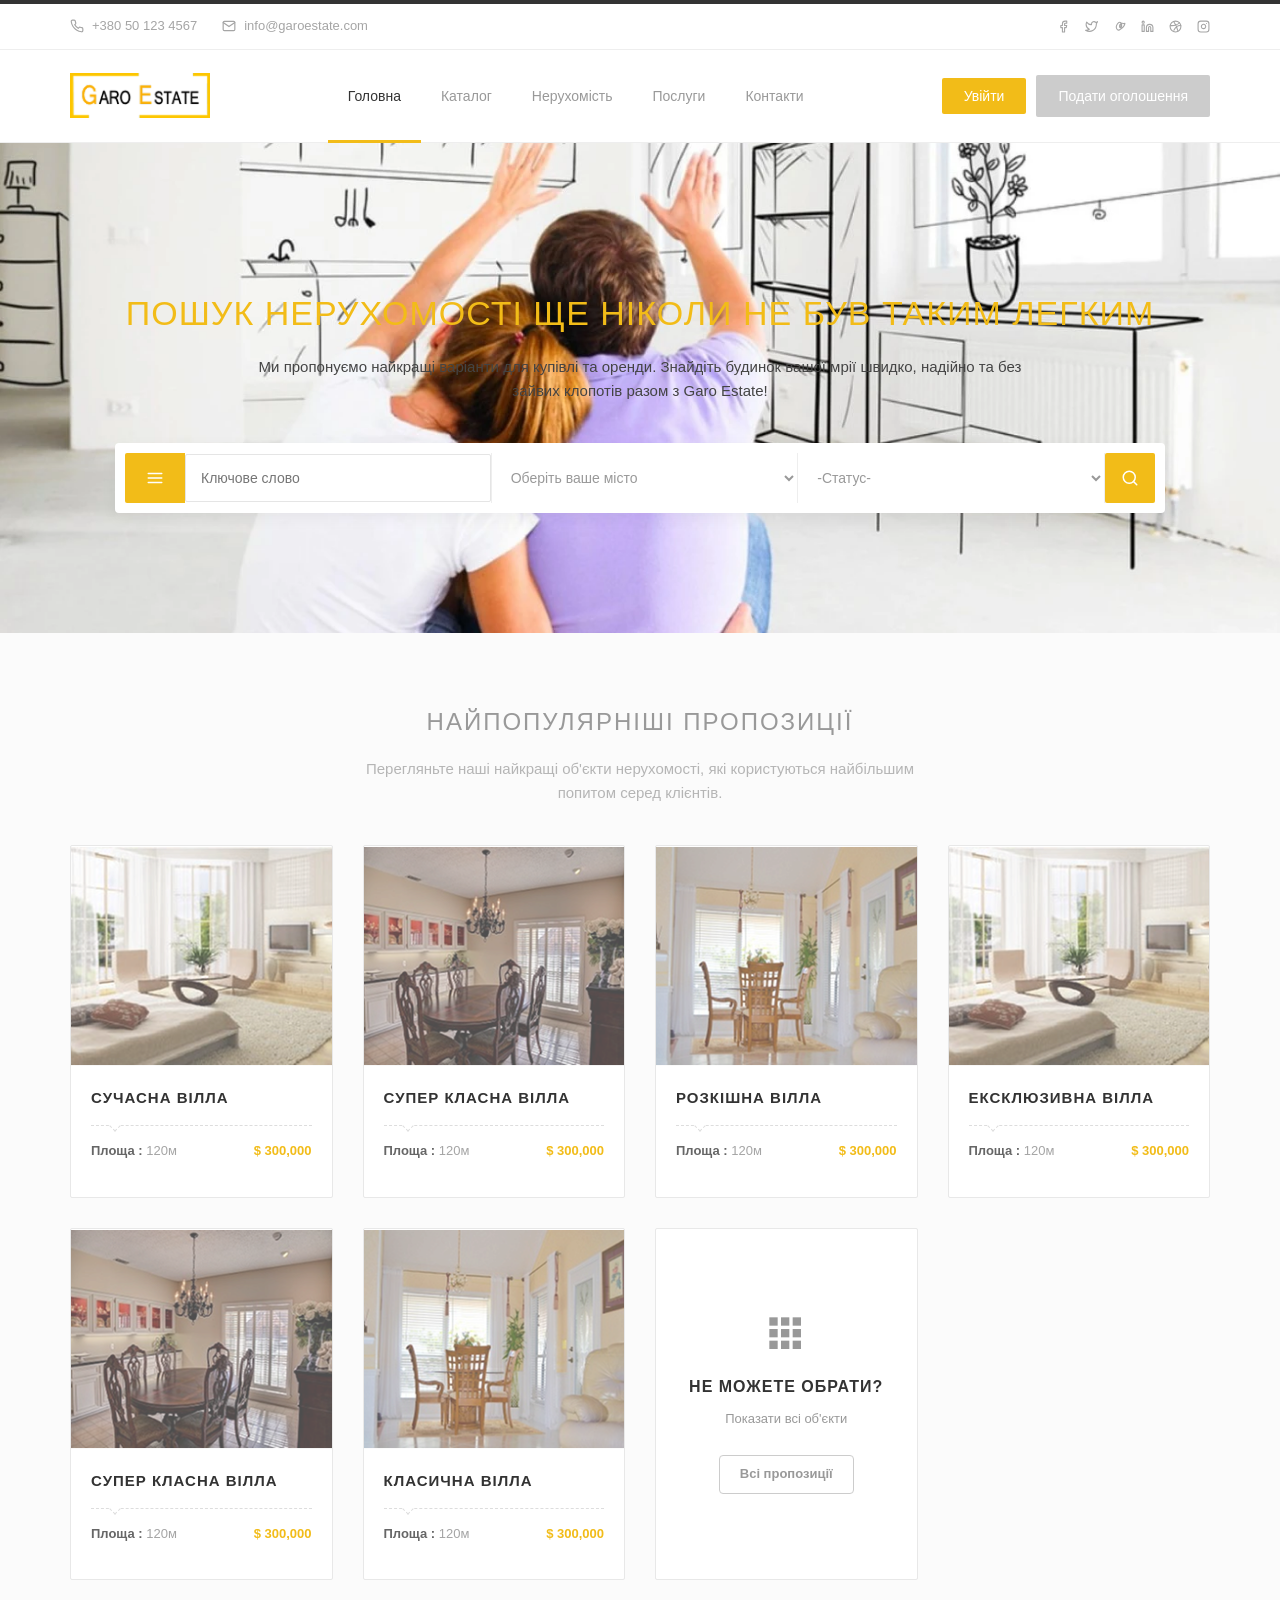
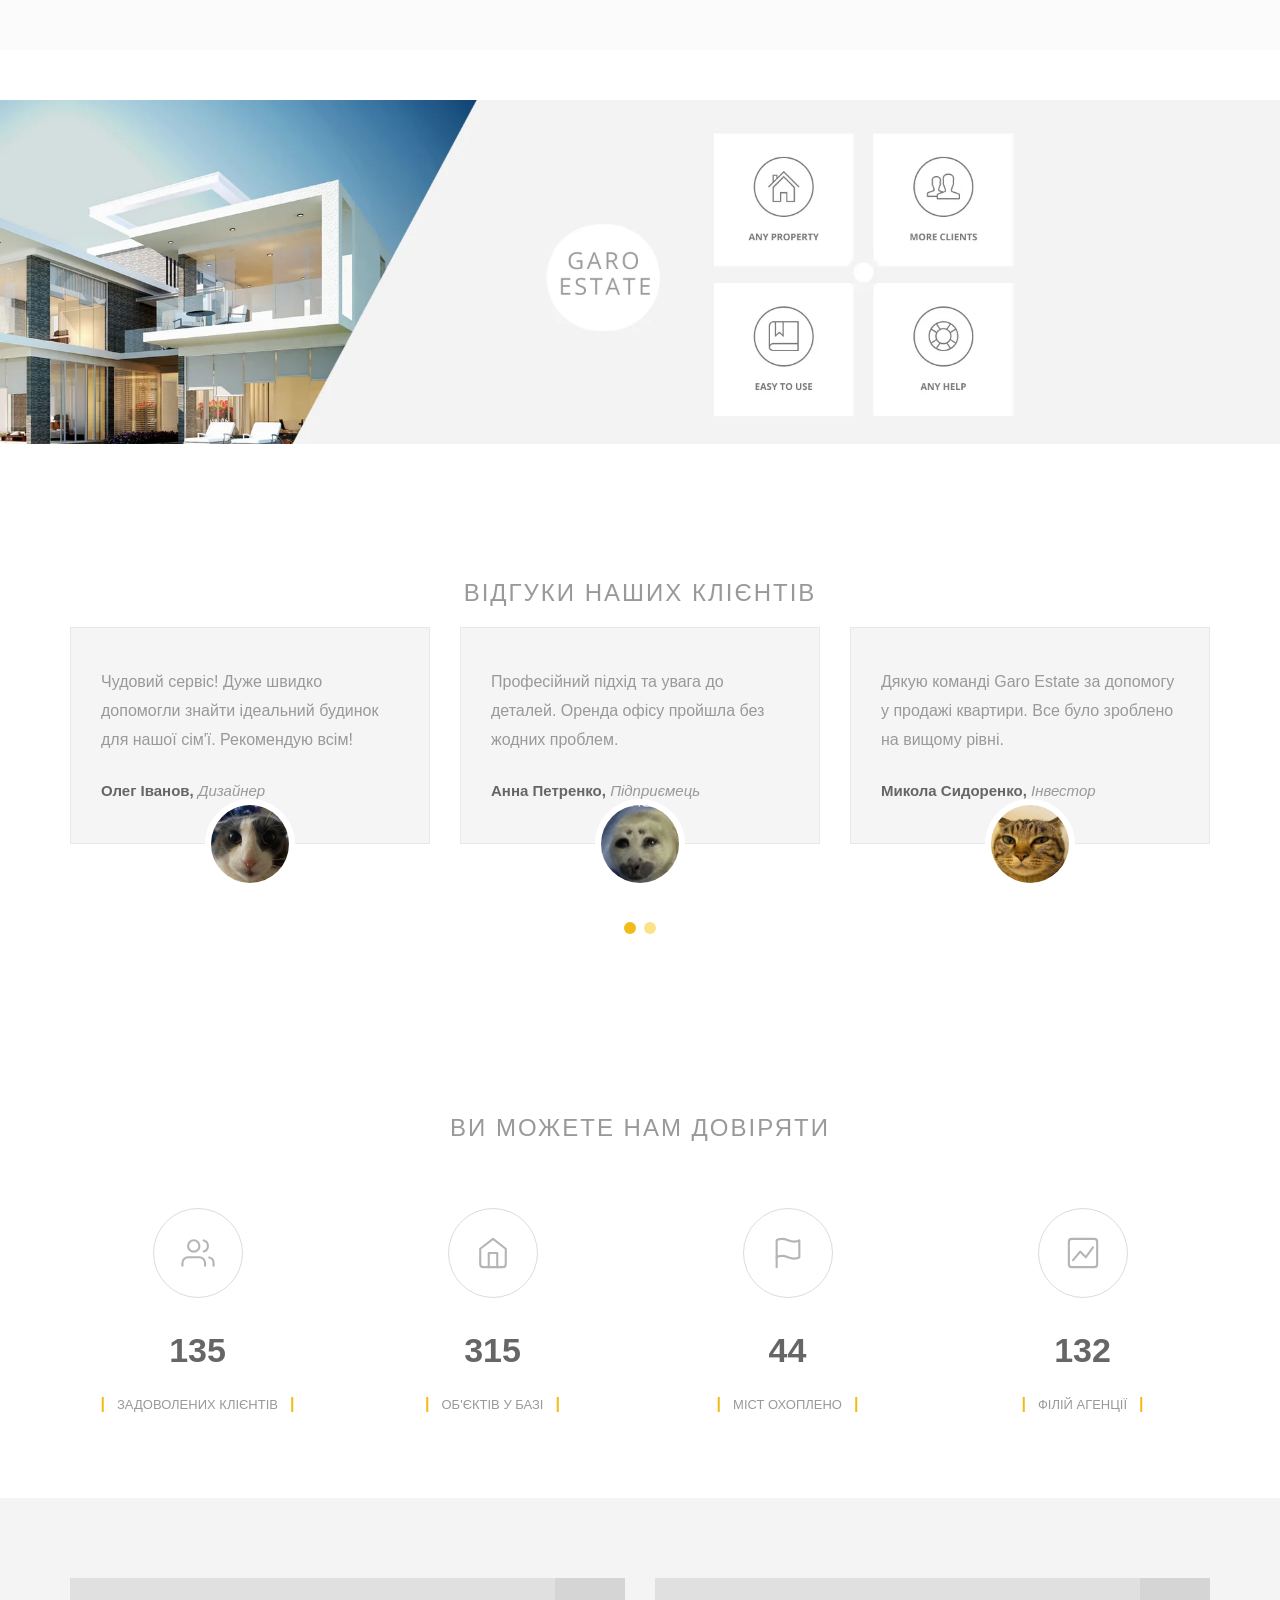
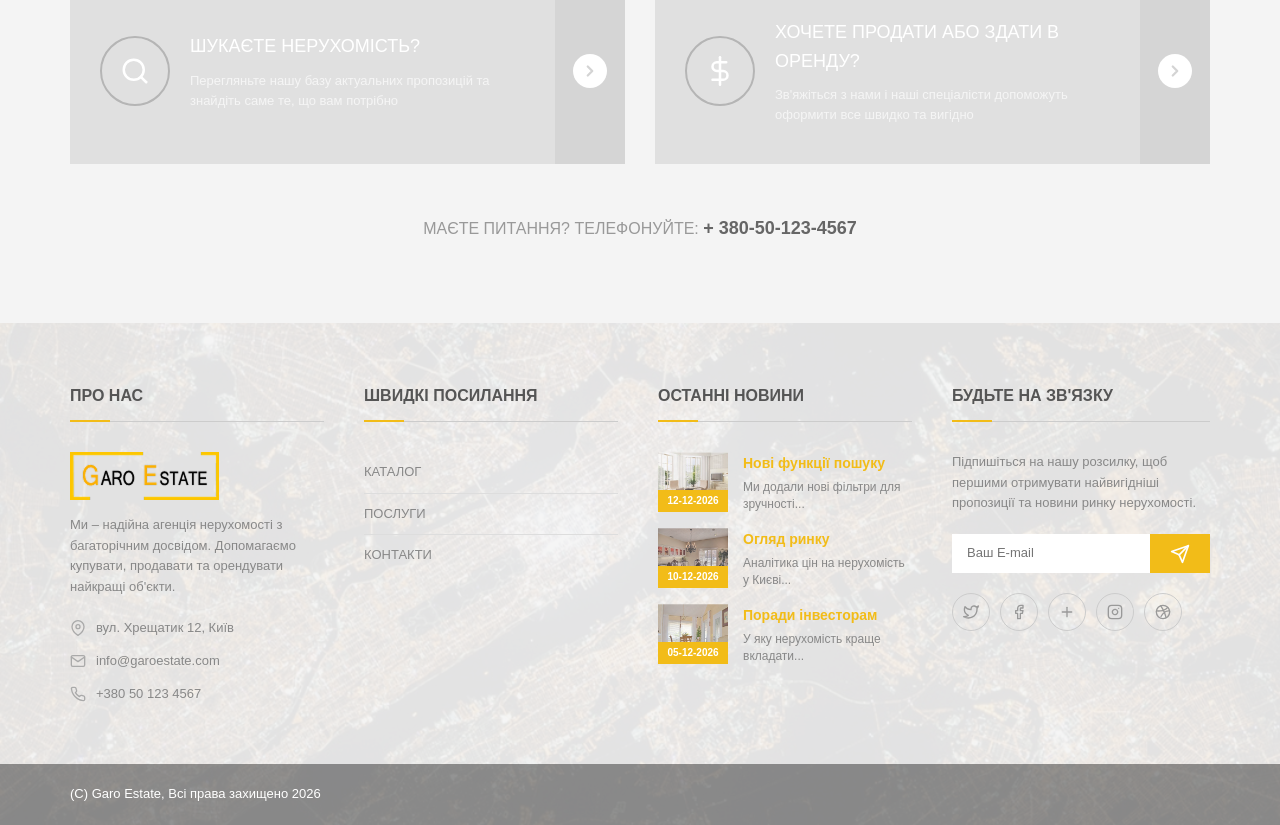
==== commit 3cf89e66: "Add files via upload додано readme, фікс пошуку в "нерухомість"" ====
--- a/index.html
+++ b/index.html
@@ -81,7 +81,7 @@
 
                 <div class="header-actions">
                     <button class="btn btn--login" id="openModalBtn">Увійти</button>
-                    <a href="contact.html" class="btn btn--submit">Надіслати повідомлення</a>
+                    <a href="properties.html" class="btn btn--submit">Подати оголошення</a>
                 </div>
             </div>
         </div>
@@ -93,18 +93,18 @@
                 <h1 class="hero-title">ПОШУК НЕРУХОМОСТІ ЩЕ НІКОЛИ НЕ БУВ ТАКИМ ЛЕГКИМ</h1>
                 <p class="hero-subtitle">Ми пропонуємо найкращі варіанти для купівлі та оренди. Знайдіть будинок вашої мрії швидко, надійно та без зайвих клопотів разом з Garo Estate!</p>
                 
-                <form class="hero-search-form" id="heroSearchForm" action="properties.html">
+                <form class="hero-search-form" id="heroSearchForm" action="properties.html" method="GET">
                     <div class="search-main-row">
                         <button type="button" class="btn-advanced-toggle" id="btnAdvancedToggle" aria-label="Розширений пошук">
                             <svg width="18" height="18" viewBox="0 0 24 24" fill="none" stroke="#ffffff" stroke-width="2" stroke-linecap="round" stroke-linejoin="round"><line x1="3" y1="12" x2="21" y2="12"></line><line x1="3" y1="6" x2="21" y2="6"></line><line x1="3" y1="18" x2="21" y2="18"></line></svg>
                         </button>
                         
                         <div class="input-group">
-                            <input type="text" id="searchKeyword" placeholder="Ключове слово" aria-label="Ключове слово">
+                            <input type="text" id="searchKeyword" name="keyword" placeholder="Ключове слово" aria-label="Ключове слово">
                         </div>
                         
                         <div class="input-group">
-                            <select id="searchCity" aria-label="Місто">
+                            <select id="searchCity" name="city" aria-label="Місто">
                                 <option value="">Оберіть ваше місто</option>
                                 <option value="Miami">Маямі</option>
                                 <option value="Coral Gables">Корал Гейблз</option>
@@ -112,7 +112,7 @@
                         </div>
 
                         <div class="input-group">
-                            <select id="searchStatus" aria-label="Статус">
+                            <select id="searchStatus" name="status" aria-label="Статус">
                                 <option value="">-Статус-</option>
                                 <option value="sale">На продаж</option>
                                 <option value="rent">В оренду</option>
@@ -147,8 +147,8 @@
                                     <input type="range" class="max-val" value="12000" min="40" max="12000" step="10">
                                 </div>
                                 <div class="range-labels">
-                                    <span class="min-label">40</span>
-                                    <span class="max-label">12000</span>
+                                    <span class="min-label">40m</span>
+                                    <span class="max-label">12000m</span>
                                 </div>
                             </div>
                         </div>
@@ -305,8 +305,9 @@
         </section>
 
         <section class="features-section" style="padding: 50px 0;">
+            <h2 style="position: absolute; width: 1px; height: 1px; margin: -1px; padding: 0; overflow: hidden; clip: rect(0, 0, 0, 0); border: 0;">Особливості Garo Estate</h2>
             <div style="width: 100%; max-width: 1920px; margin: 0 auto;">
-                <img src="assets/img/content/features-building.webp" alt="Особливості Garo Estate" style="width: 100%; display: block; object-fit: cover;">
+                <img src="assets/img/content/features-building.webp" alt="Garo Estate Features" style="width: 100%; display: block; object-fit: cover;">
             </div>
         </section>
 
@@ -463,7 +464,7 @@
                 </div>
 
                 <div class="cta-call">
-                    МАЄТЕ ПИТАННЯ? ТЕЛЕФОНУЙТЕ: <strong>+380 50 123 4567</strong>
+                    МАЄТЕ ПИТАННЯ? ТЕЛЕФОНУЙТЕ: <strong>+ 380-50-123-4567</strong>
                 </div>
             </div>
         </section>
@@ -473,7 +474,7 @@
         <div class="container footer-grid">
             
             <div class="footer-col">
-                <h5 class="footer-title">ПРО НАС</h5>
+                <h4 class="footer-title">ПРО НАС</h4>
                 <div class="footer-logo">
                     <img src="assets/img/logo.png" alt="Garo Estate">
                 </div>
@@ -495,7 +496,7 @@
             </div>
 
             <div class="footer-col">
-                <h5 class="footer-title">ШВИДКІ ПОСИЛАННЯ</h5>
+                <h4 class="footer-title">ШВИДКІ ПОСИЛАННЯ</h4>
                 <ul class="footer-links">
                     <li><a href="properties.html">КАТАЛОГ</a></li>
                     <li><a href="services.html">ПОСЛУГИ</a></li>
@@ -504,13 +505,13 @@
             </div>
 
             <div class="footer-col">
-                <h5 class="footer-title">ОСТАННІ НОВИНИ</h5>
+                <h4 class="footer-title">ОСТАННІ НОВИНИ</h4>
                 <div class="footer-news">
                     
                     <article class="news-item">
                         <div class="news-item__img">
                             <img src="assets/img/content/villa-1.webp" alt="Новина">
-                            <span class="news-date">12-12-2023</span>
+                            <span class="news-date">12-12-2026</span>
                         </div>
                         <div class="news-item__content">
                             <h6><a href="#">Нові функції пошуку</a></h6>
@@ -521,7 +522,7 @@
                     <article class="news-item">
                         <div class="news-item__img">
                             <img src="assets/img/content/villa-2.webp" alt="Новина">
-                            <span class="news-date">10-12-2023</span>
+                            <span class="news-date">10-12-2026</span>
                         </div>
                         <div class="news-item__content">
                             <h6><a href="#">Огляд ринку</a></h6>
@@ -532,7 +533,7 @@
                     <article class="news-item">
                         <div class="news-item__img">
                             <img src="assets/img/content/villa-3.webp" alt="Новина">
-                            <span class="news-date">05-12-2023</span>
+                            <span class="news-date">05-12-2026</span>
                         </div>
                         <div class="news-item__content">
                             <h6><a href="#">Поради інвесторам</a></h6>
@@ -544,7 +545,7 @@
             </div>
 
             <div class="footer-col">
-                <h5 class="footer-title">БУДЬТЕ НА ЗВ'ЯЗКУ</h5>
+                <h4 class="footer-title">БУДЬТЕ НА ЗВ'ЯЗКУ</h4>
                 <p class="footer-desc">Підпишіться на нашу розсилку, щоб першими отримувати найвигідніші пропозиції та новини ринку нерухомості.</p>
                 
                 <form class="footer-subscribe">
@@ -577,7 +578,7 @@
 
         <div class="footer-bottom">
             <div class="container">
-                <p>(C) Garo Estate, Всі права захищено 2024</p>
+                <p>(C) Garo Estate, Всі права захищено 2026</p>
             </div>
         </div>
     </footer>
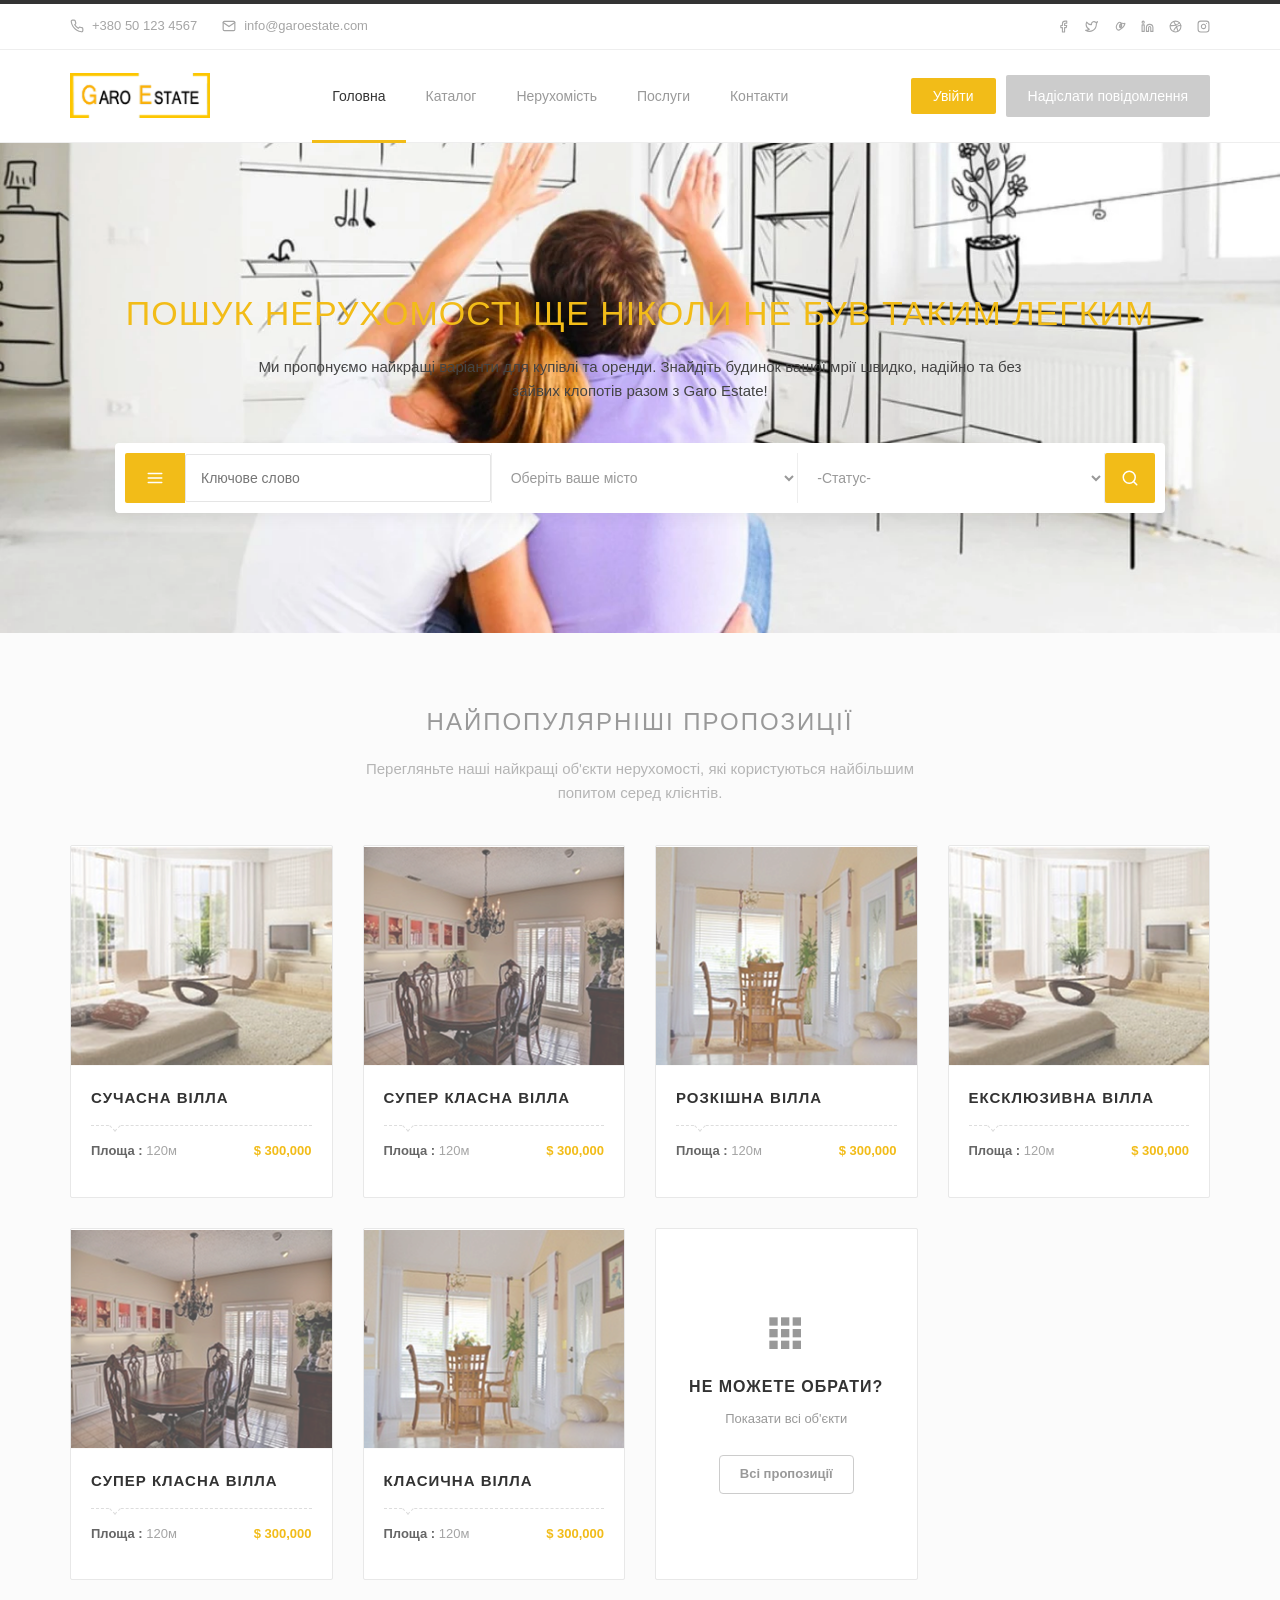
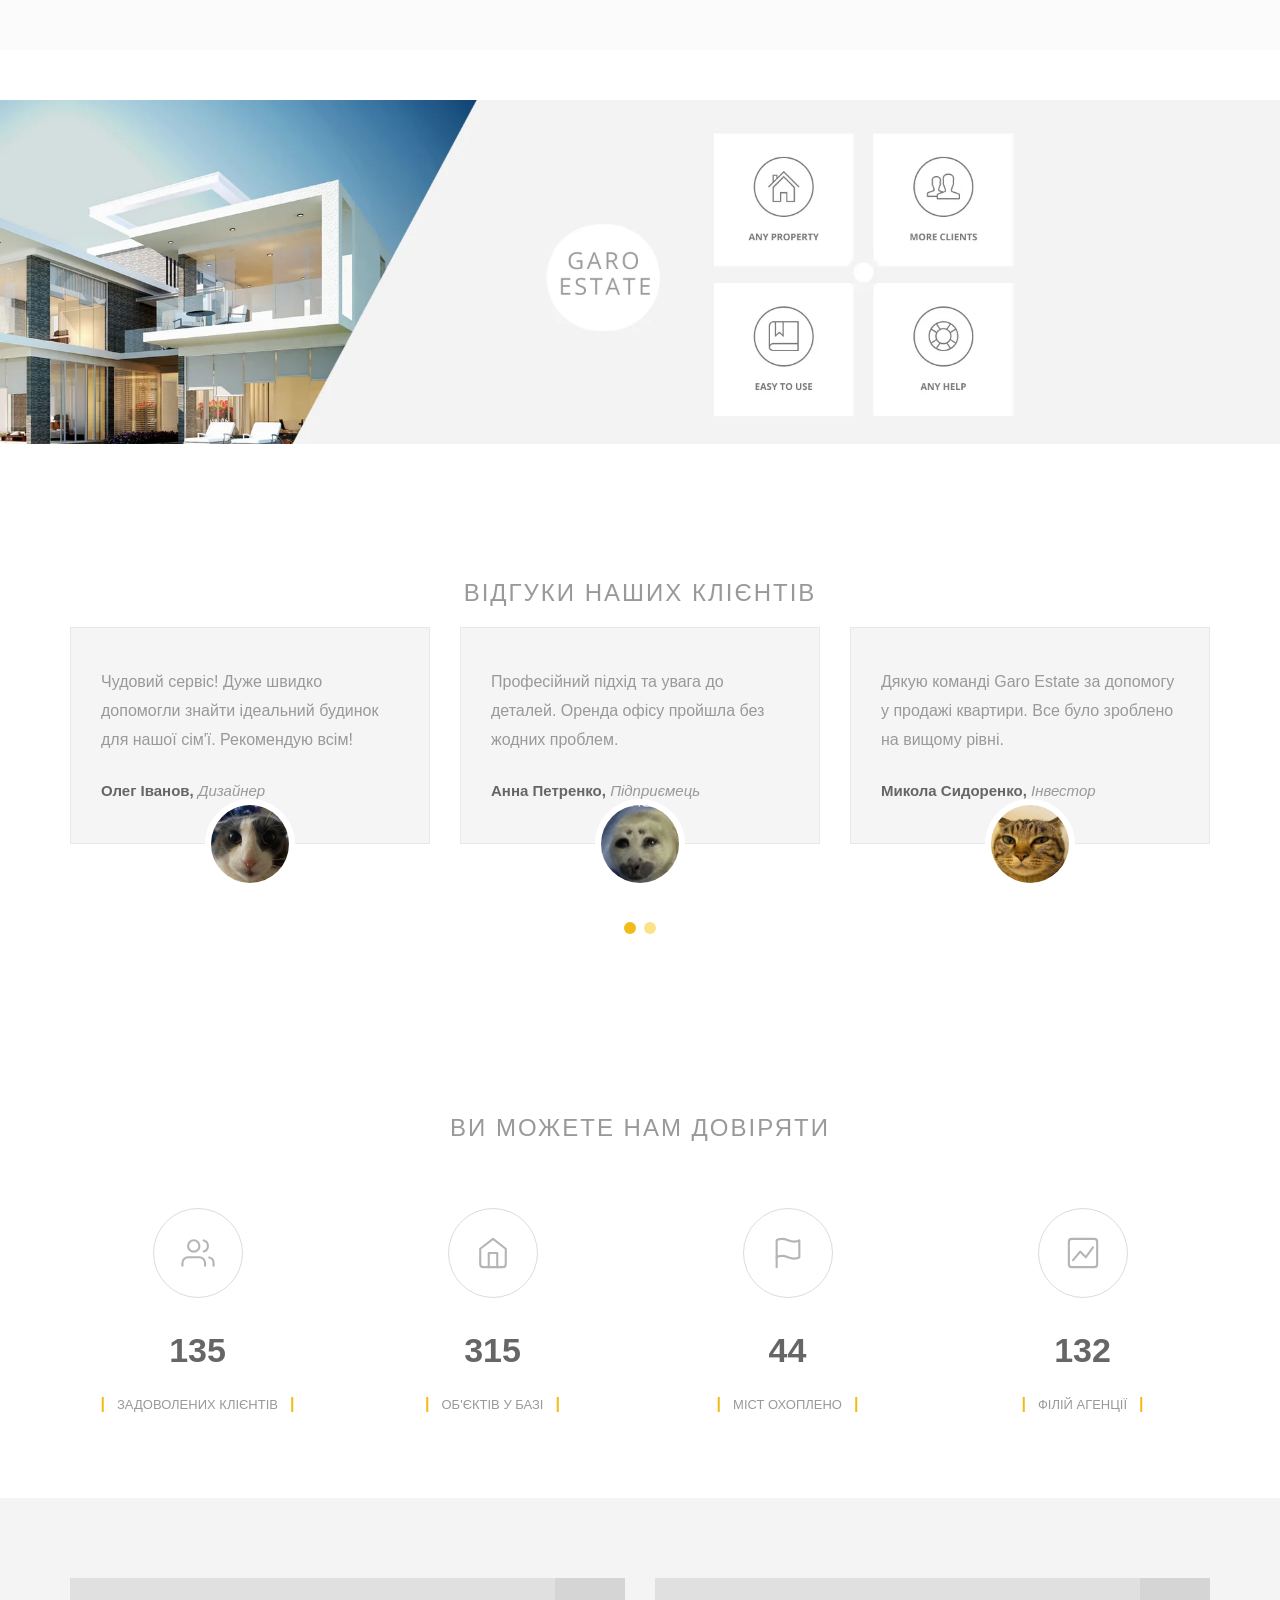
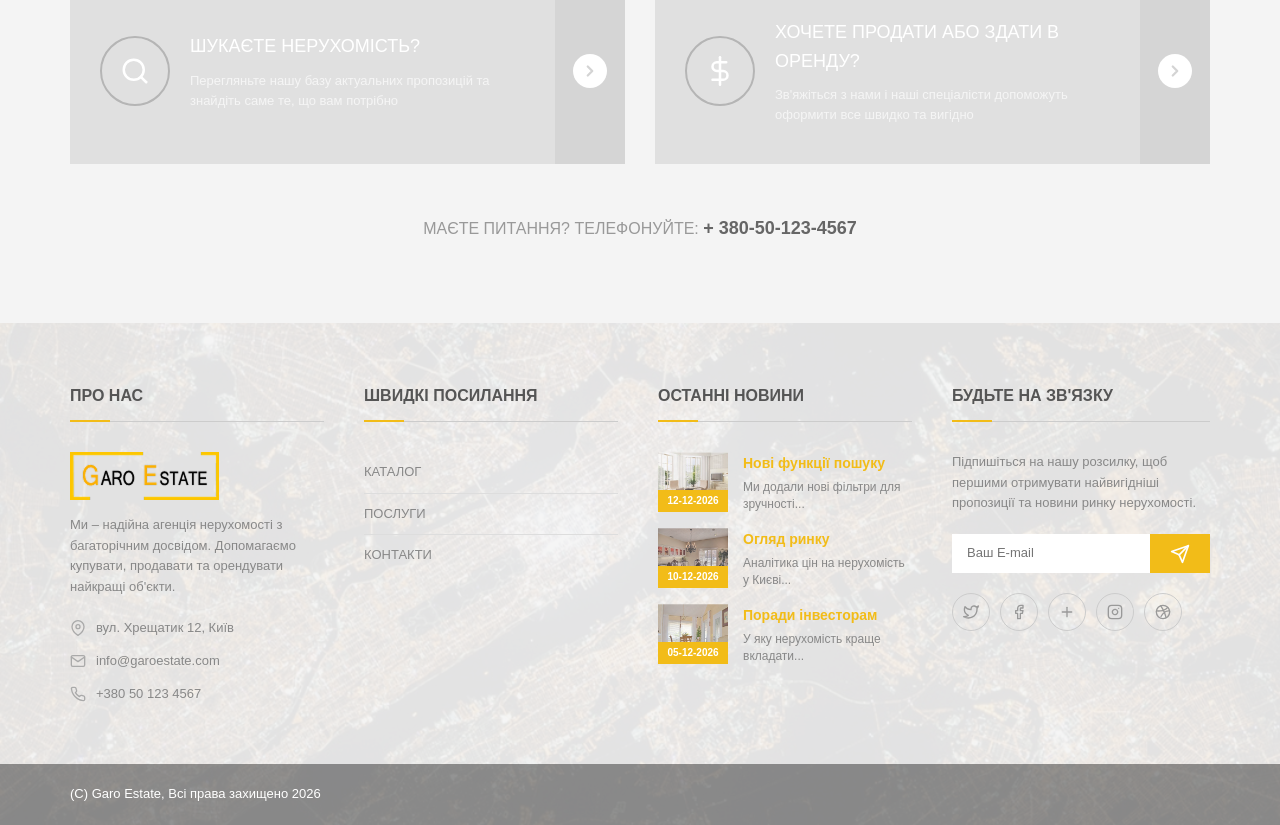
==== commit 93d2e811: "Add files via upload" ====
--- a/index.html
+++ b/index.html
@@ -81,7 +81,7 @@
 
                 <div class="header-actions">
                     <button class="btn btn--login" id="openModalBtn">Увійти</button>
-                    <a href="properties.html" class="btn btn--submit">Подати оголошення</a>
+                    <a href="contact.html" class="btn btn--submit">Надіслати повідомлення</a>
                 </div>
             </div>
         </div>
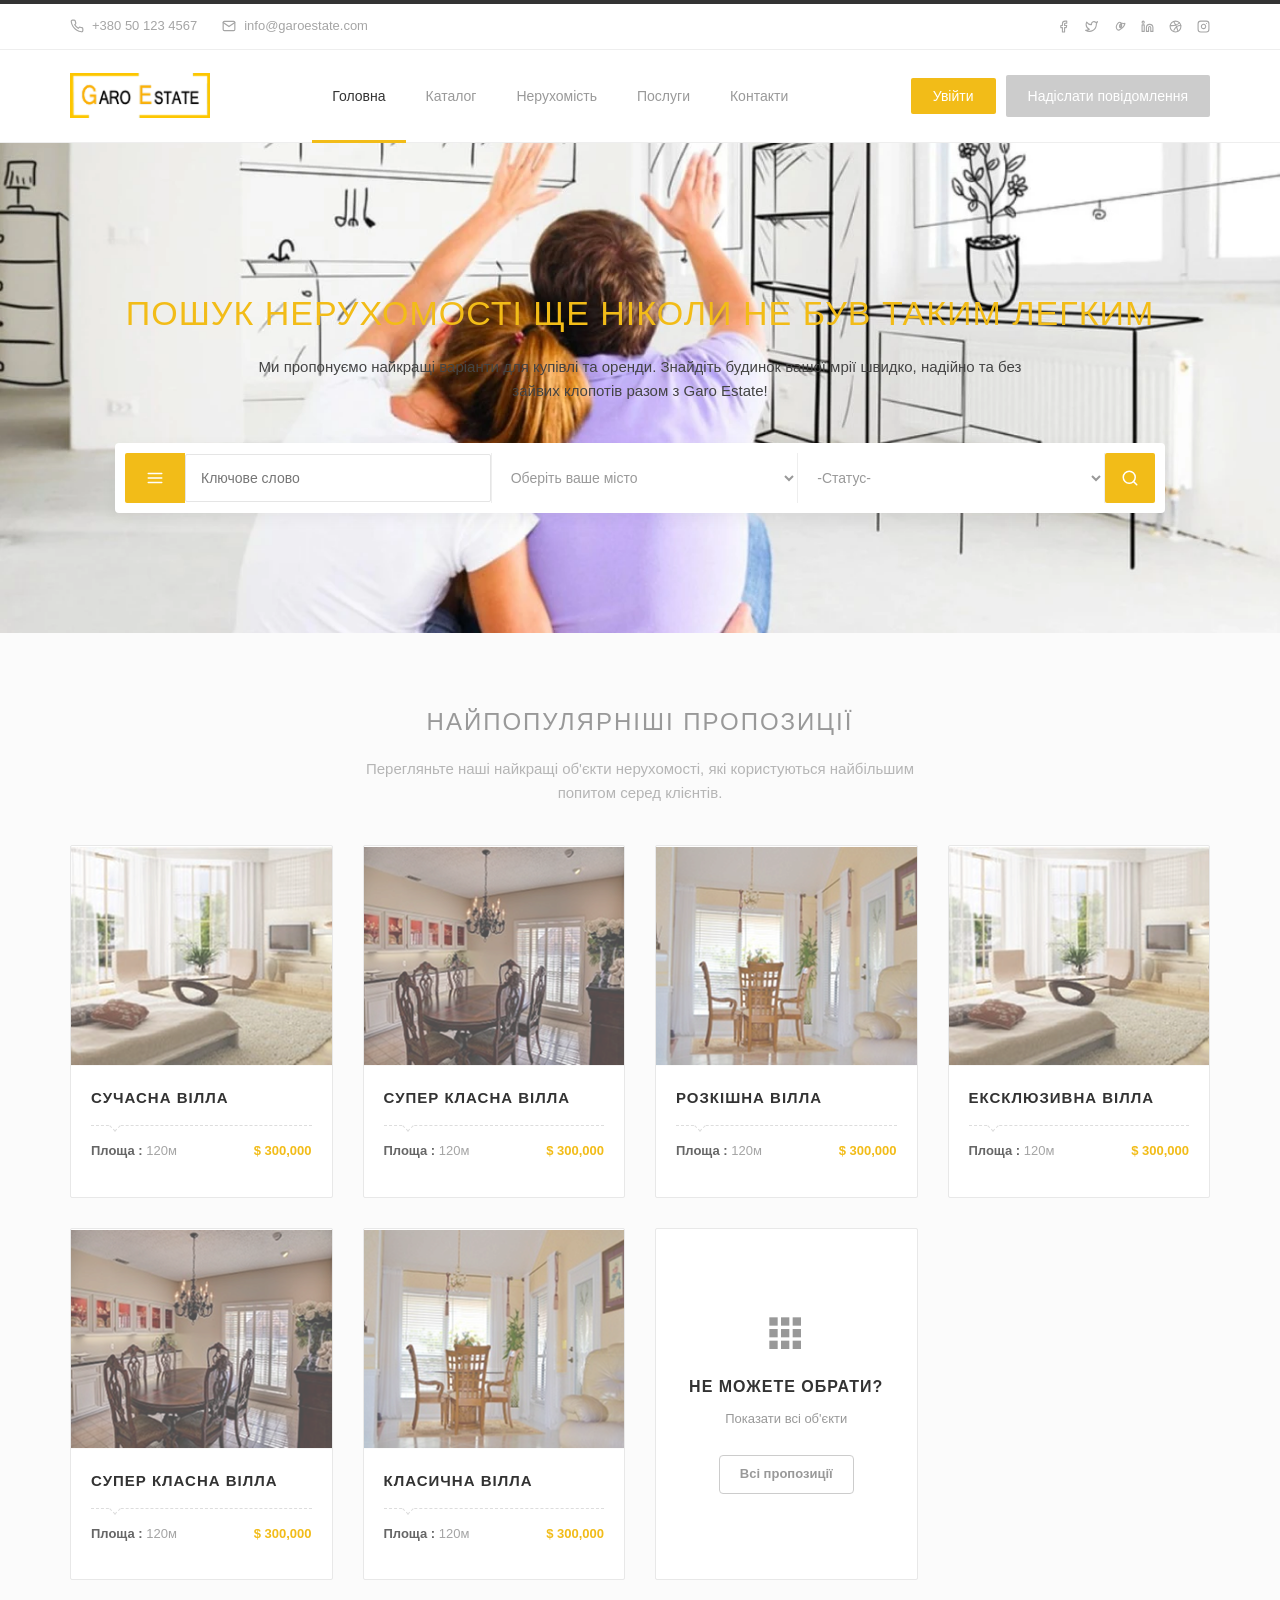
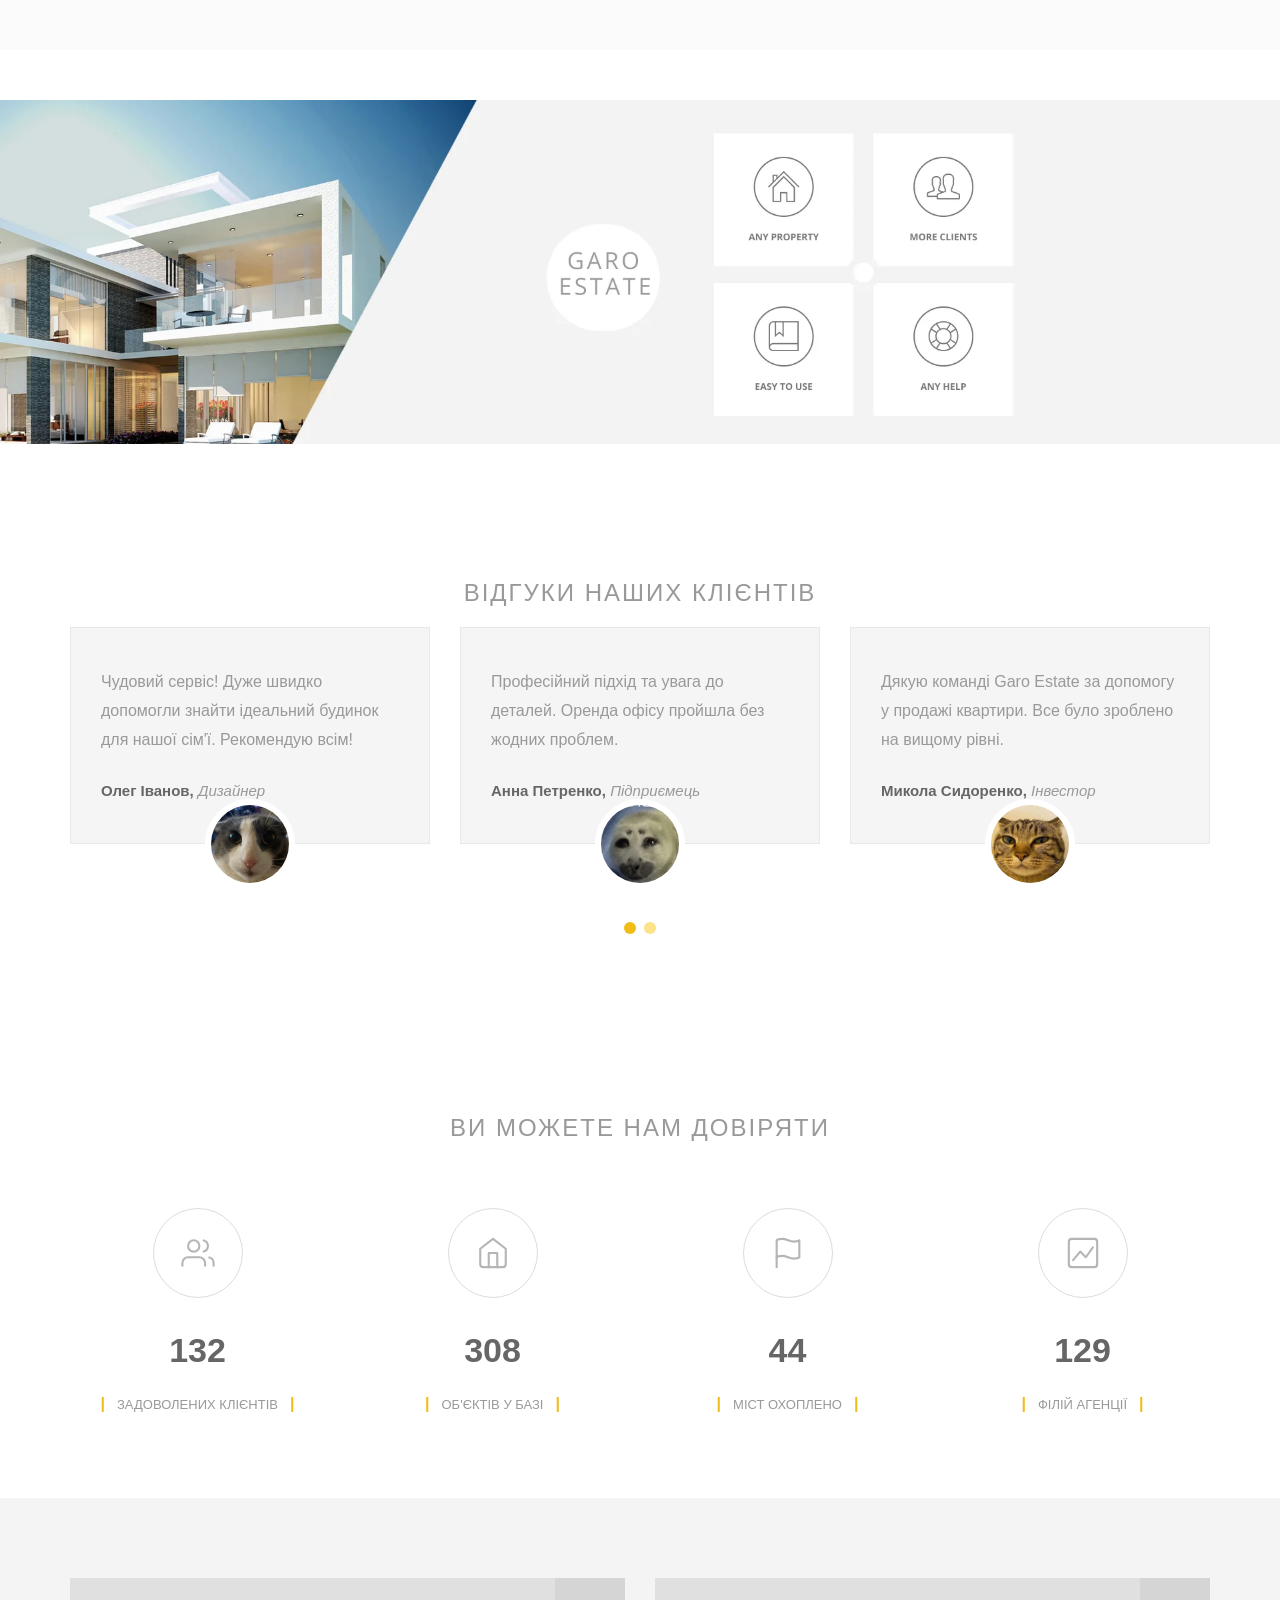
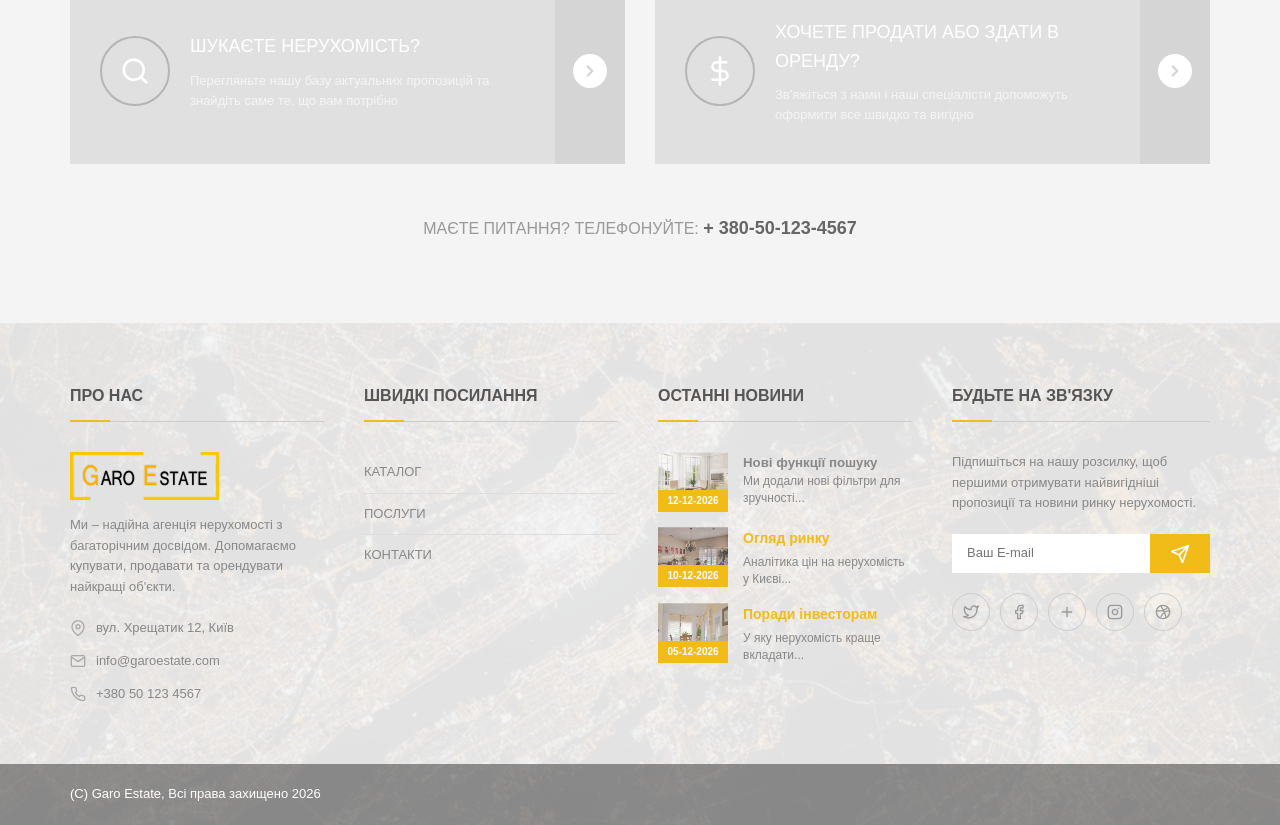
==== commit 65c8c6bc: "Add files via upload" ====
--- a/index.html
+++ b/index.html
@@ -514,7 +514,7 @@
                             <span class="news-date">12-12-2026</span>
                         </div>
                         <div class="news-item__content">
-                            <h6><a href="#">Нові функції пошуку</a></h6>
+                            <h5><a href="#">Нові функції пошуку</a></h5>
                             <p>Ми додали нові фільтри для зручності...</p>
                         </div>
                     </article>
